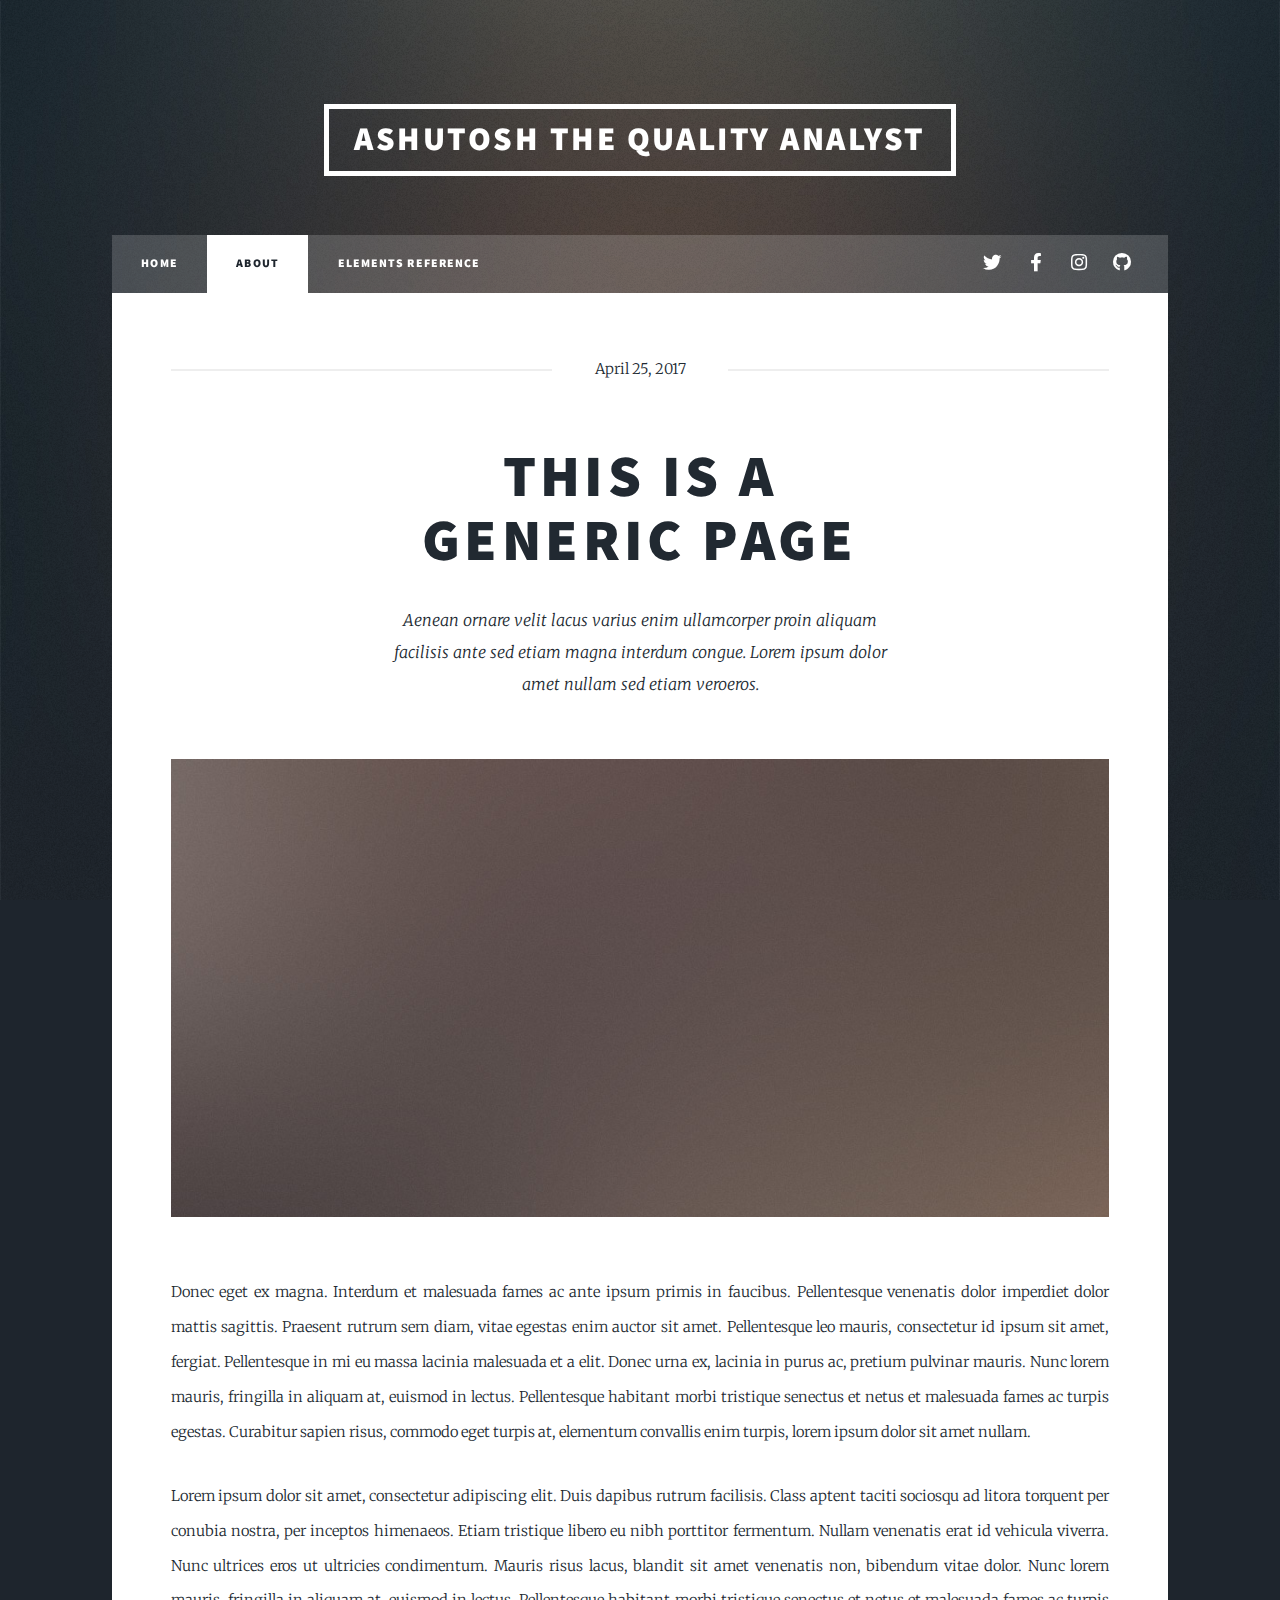
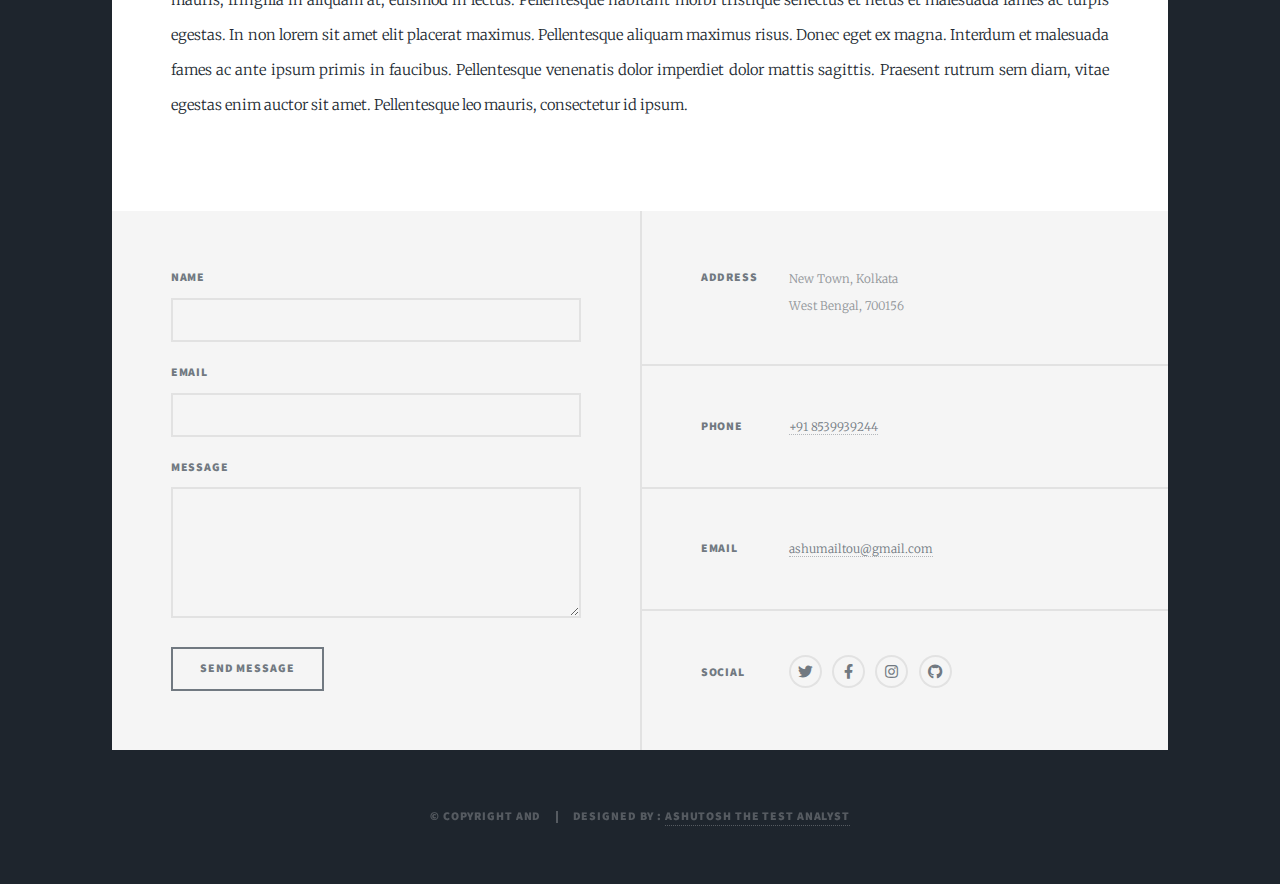
==== about.html @ 1e9b024f "first commit" ====
<!DOCTYPE HTML>
<html>
	<head>
		<title>About_Ashutosh the Test Analyst</title>
		<meta charset="utf-8" />
		<meta name="viewport" content="width=device-width, initial-scale=1, user-scalable=no" />
		<link rel="stylesheet" href="assets/css/main.css" />
		<noscript><link rel="stylesheet" href="assets/css/noscript.css" /></noscript>
	</head>
	<body class="is-preload">

		<!-- Wrapper -->
			<div id="wrapper">

				<!-- Header -->
					<header id="header">
						<a href="index.html" class="logo">Ashutosh The Quality Analyst</a>
					</header>

				<!-- Nav -->
					<nav id="nav">
						<ul class="links">	
							<li ><a href="index.html">Home</a></li>
							<li class="active"><a href="about.html">About </a></li>
							<li><a href="elements.html">Elements Reference</a></li>
						</ul>
						<ul class="icons">
							<li><a href="https://twitter.com/singhashutosh00" target="_blank" class="icon brands fa-twitter"><span class="label">Twitter</span></a></li>
							<li><a href="https://www.facebook.com/profile.php?id=100002453813931" class="icon brands fa-facebook-f"><span class="label">Facebook</span></a></li>
							<li><a href="https://www.instagram.com/ashutosh.200	" class="icon brands fa-instagram"><span class="label">Instagram</span></a></li>
							<li><a href="https://github.com/singhashutosh200" class="icon brands fa-github"><span class="label">GitHub</span></a></li>
						</ul>
					</nav>

				<!-- Main -->
					<div id="main">

						<!-- Post -->
							<section class="post">
								<header class="major">
									<span class="date">April 25, 2017</span>
									<h1>This is a<br />
									Generic Page</h1>
									<p>Aenean ornare velit lacus varius enim ullamcorper proin aliquam<br />
									facilisis ante sed etiam magna interdum congue. Lorem ipsum dolor<br />
									amet nullam sed etiam veroeros.</p>
								</header>
								<div class="image main"><img src="images/pic01.jpg" alt="" /></div>
								<p>Donec eget ex magna. Interdum et malesuada fames ac ante ipsum primis in faucibus. Pellentesque venenatis dolor imperdiet dolor mattis sagittis. Praesent rutrum sem diam, vitae egestas enim auctor sit amet. Pellentesque leo mauris, consectetur id ipsum sit amet, fergiat. Pellentesque in mi eu massa lacinia malesuada et a elit. Donec urna ex, lacinia in purus ac, pretium pulvinar mauris. Nunc lorem mauris, fringilla in aliquam at, euismod in lectus. Pellentesque habitant morbi tristique senectus et netus et malesuada fames ac turpis egestas. Curabitur sapien risus, commodo eget turpis at, elementum convallis enim turpis, lorem ipsum dolor sit amet nullam.</p>
								<p>Lorem ipsum dolor sit amet, consectetur adipiscing elit. Duis dapibus rutrum facilisis. Class aptent taciti sociosqu ad litora torquent per conubia nostra, per inceptos himenaeos. Etiam tristique libero eu nibh porttitor fermentum. Nullam venenatis erat id vehicula viverra. Nunc ultrices eros ut ultricies condimentum. Mauris risus lacus, blandit sit amet venenatis non, bibendum vitae dolor. Nunc lorem mauris, fringilla in aliquam at, euismod in lectus. Pellentesque habitant morbi tristique senectus et netus et malesuada fames ac turpis egestas. In non lorem sit amet elit placerat maximus. Pellentesque aliquam maximus risus. Donec eget ex magna. Interdum et malesuada fames ac ante ipsum primis in faucibus. Pellentesque venenatis dolor imperdiet dolor mattis sagittis. Praesent rutrum sem diam, vitae egestas enim auctor sit amet. Pellentesque leo mauris, consectetur id ipsum.</p>
							</section>

					</div>

				<!-- Footer -->
					<footer id="footer">
						<section>
							<form method="post" action="#">
								<div class="fields">
									<div class="field">
										<label for="name">Name</label>
										<input type="text" name="name" id="name" />
									</div>
									<div class="field">
										<label for="email">Email</label>
										<input type="text" name="email" id="email" />
									</div>
									<div class="field">
										<label for="message">Message</label>
										<textarea name="message" id="message" rows="3"></textarea>
									</div>
								</div>
								<ul class="actions">
									<li><input type="submit" value="Send Message" /></li>
								</ul>
							</form>
						</section>
						<section class="split contact">
							<section class="alt">
								<h3>Address</h3>
								<p>New Town, Kolkata<br />
								West Bengal, 700156</p>
							</section>
							<section>
								<h3>Phone</h3>
								<p><a href="#">+91 8539939244</a></p>
							</section>
							<section>
								<h3>Email</h3>
								<p><a href="#">ashumailtou@gmail.com</a></p>
							</section>
							<section>
								<h3>Social</h3>
								<ul class="icons alt">
									<li><a href="https://twitter.com/singhashutosh00" target="_blank" class="icon brands alt fa-twitter"><span class="label">Twitter</span></a></li>
									<li><a href="https://www.facebook.com/profile.php?id=100002453813931" target="_self" class="icon brands alt fa-facebook-f"><span class="label">Facebook</span></a></li>
									<li><a href="https://www.instagram.com/ashutosh.200	" taget="_blank" class="icon brands alt fa-instagram"><span class="label">Instagram</span></a></li>
									<li><a href="https://github.com/singhashutosh200" taget="_blank" class="icon brands alt fa-github"><span class="label">GitHub</span></a></li>
								</ul>
							</section>
						</section>
					</footer>

				<!-- Copyright -->
				<div id="copyright">
					<ul><li>&copy; Copyright and </li><li>Designed by : <a href="#">Ashutosh the Test Analyst</a></li></ul>
				</div>

			</div>

		<!-- Scripts -->
			<script src="assets/js/jquery.min.js"></script>
			<script src="assets/js/jquery.scrollex.min.js"></script>
			<script src="assets/js/jquery.scrolly.min.js"></script>
			<script src="assets/js/browser.min.js"></script>
			<script src="assets/js/breakpoints.min.js"></script>
			<script src="assets/js/util.js"></script>
			<script src="assets/js/main.js"></script>

	</body>
</html>
---- assets/css/main.css ----
@import url(fontawesome-all.min.css);
@import url("https://fonts.googleapis.com/css?family=Merriweather:300,700,300italic,700italic|Source+Sans+Pro:900");

/*
	Massively by HTML5 UP
	html5up.net | @ajlkn
	Free for personal and commercial use under the CCA 3.0 license (html5up.net/license)
*/

html, body, div, span, applet, object,
iframe, h1, h2, h3, h4, h5, h6, p, blockquote,
pre, a, abbr, acronym, address, big, cite,
code, del, dfn, em, img, ins, kbd, q, s, samp,
small, strike, strong, sub, sup, tt, var, b,
u, i, center, dl, dt, dd, ol, ul, li, fieldset,
form, label, legend, table, caption, tbody,
tfoot, thead, tr, th, td, article, aside,
canvas, details, embed, figure, figcaption,
footer, header, hgroup, menu, nav, output, ruby,
section, summary, time, mark, audio, video {
	margin: 0;
	padding: 0;
	border: 0;
	font-size: 100%;
	font: inherit;
	vertical-align: baseline;}

article, aside, details, figcaption, figure,
footer, header, hgroup, menu, nav, section {
	display: block;}

body {
	line-height: 1;
}

ol, ul {
	list-style: none;
}

blockquote, q {
	quotes: none;
}

	blockquote:before, blockquote:after, q:before, q:after {
		content: '';
		content: none;
	}

table {
	border-collapse: collapse;
	border-spacing: 0;
}

body {
	-webkit-text-size-adjust: none;
}

mark {
	background-color: transparent;
	color: inherit;
}

input::-moz-focus-inner {
	border: 0;
	padding: 0;
}

input, select, textarea {
	-moz-appearance: none;
	-webkit-appearance: none;
	-ms-appearance: none;
	appearance: none;
}

/* Basic */

	@-ms-viewport {
		width: device-width;
	}

	body {
		-ms-overflow-style: scrollbar;
	}

	@media screen and (max-width: 480px) {

		html, body {
			min-width: 320px;
		}

	}

	html {
		box-sizing: border-box;
	}

	*, *:before, *:after {
		box-sizing: inherit;
	}

	body {
		background-color: #1e252d;
	}

		body.is-preload *, body.is-preload *:before, body.is-preload *:after {
			-moz-animation: none !important;
			-webkit-animation: none !important;
			-ms-animation: none !important;
			animation: none !important;
			-moz-transition: none !important;
			-webkit-transition: none !important;
			-ms-transition: none !important;
			transition: none !important;
		}

/* Type */

	html {
		font-size: 16pt;
	}

		@media screen and (max-width: 1680px) {

			html {
				font-size: 12pt;
			}

		}

		@media screen and (max-width: 1280px) {

			html {
				font-size: 11pt;
			}

		}

		@media screen and (max-width: 360px) {

			html {
				font-size: 10pt;
			}

		}

	body {
		color: #212931;
	}

	body, input, select, textarea {
		font-family: "Merriweather", Georgia, serif;
		font-weight: 300;
		font-size: 1rem;
		line-height: 2.375;
	}

	a {
		-moz-transition: color 0.2s ease-in-out, background-color 0.2s ease-in-out, border-color 0.2s ease-in-out, box-shadow 0.2s ease-in-out;
		-webkit-transition: color 0.2s ease-in-out, background-color 0.2s ease-in-out, border-color 0.2s ease-in-out, box-shadow 0.2s ease-in-out;
		-ms-transition: color 0.2s ease-in-out, background-color 0.2s ease-in-out, border-color 0.2s ease-in-out, box-shadow 0.2s ease-in-out;
		transition: color 0.2s ease-in-out, background-color 0.2s ease-in-out, border-color 0.2s ease-in-out, box-shadow 0.2s ease-in-out;
		border-bottom: dotted 1px;
		text-decoration: none;
	}

		a:hover {
			border-bottom-color: transparent;
		}

	strong, b {
		font-weight: 600;
	}

	em, i {
		font-style: italic;
	}

	p {
		text-align: justify;
		margin: 0 0 2rem 0;
	}

	h1, h2, h3, h4, h5, h6 {
		font-family: "Source Sans Pro", Helvetica, sans-serif;
		font-weight: 900;
		line-height: 1.5;
		letter-spacing: 0.075em;
		text-transform: uppercase;
		margin: 0 0 1rem 0;
	}

		h1 a, h2 a, h3 a, h4 a, h5 a, h6 a {
			border-bottom: 0;
			color: inherit;
			text-decoration: none;
		}

	h1 {
		font-size: 4rem;
		line-height: 1.1;
		margin: 0 0 2rem 0;
	}

	h2 {
		font-size: 1.75rem;
		line-height: 1.3;
		margin: 0 0 1.5rem 0;
	}

	h3 {
		font-size: 1.25rem;
		margin: 0 0 1.5rem 0;
	}

	h4 {
		font-size: 1rem;
	}

	h5 {
		font-size: 0.9rem;
	}

	h6 {
		font-size: 0.8rem;
	}

	sub {
		font-size: 0.8rem;
		position: relative;
		top: 0.5rem;
	}

	sup {
		font-size: 0.8rem;
		position: relative;
		top: -0.5rem;
	}

	blockquote {
		border-left: solid 4px;
		font-style: italic;
		margin: 0 0 2rem 0;
		padding: 0.5rem 0 0.5rem 2rem;
	}

	code {
		border: solid 2px;
		font-family: "Courier New", monospace;
		font-size: 0.9rem;
		margin: 0 0.25rem;
		padding: 0.25rem 0.65rem;
	}

	pre {
		-webkit-overflow-scrolling: touch;
		font-family: "Courier New", monospace;
		font-size: 0.9rem;
		margin: 0 0 2rem 0;
	}

		pre code {
			display: block;
			line-height: 1.75;
			padding: 1rem 1.5rem;
			overflow-x: auto;
		}

	hr {
		border: 0;
		border-bottom: solid 2px;
		margin: 3rem 0;
	}

		hr.major {
			margin: 5rem 0;
		}

	.align-left {
		text-align: left;
	}

	.align-center {
		text-align: center;
	}

	.align-right {
		text-align: right;
	}

	input, select, textarea {
		color: #212931;
	}

	a {
		color: #212931;
		border-bottom-color: rgba(33, 41, 49, 0.5);
	}

		a:hover {
			border-bottom-color: transparent;
			color: #18bfef !important;
		}

	strong, b {
		color: #212931;
	}

	h1, h2, h3, h4, h5, h6 {
		color: #212931;
	}

	blockquote {
		border-left-color: #eeeeee;
	}

	code {
		background: rgba(220, 220, 220, 0.25);
		border-color: #eeeeee;
	}

	hr {
		border-bottom-color: #eeeeee;
	}

/* Row */

	.row {
		display: flex;
		flex-wrap: wrap;
		box-sizing: border-box;
		align-items: stretch;
	}

		.row > * {
			box-sizing: border-box;
		}

		.row.gtr-uniform > * > :last-child {
			margin-bottom: 0;
		}

		.row.aln-left {
			justify-content: flex-start;
		}

		.row.aln-center {
			justify-content: center;
		}

		.row.aln-right {
			justify-content: flex-end;
		}

		.row.aln-top {
			align-items: flex-start;
		}

		.row.aln-middle {
			align-items: center;
		}

		.row.aln-bottom {
			align-items: flex-end;
		}

		.row > .imp {
			order: -1;
		}

		.row > .col-1 {
			width: 8.33333%;
		}

		.row > .off-1 {
			margin-left: 8.33333%;
		}

		.row > .col-2 {
			width: 16.66667%;
		}

		.row > .off-2 {
			margin-left: 16.66667%;
		}

		.row > .col-3 {
			width: 25%;
		}

		.row > .off-3 {
			margin-left: 25%;
		}

		.row > .col-4 {
			width: 33.33333%;
		}

		.row > .off-4 {
			margin-left: 33.33333%;
		}

		.row > .col-5 {
			width: 41.66667%;
		}

		.row > .off-5 {
			margin-left: 41.66667%;
		}

		.row > .col-6 {
			width: 50%;
		}

		.row > .off-6 {
			margin-left: 50%;
		}

		.row > .col-7 {
			width: 58.33333%;
		}

		.row > .off-7 {
			margin-left: 58.33333%;
		}

		.row > .col-8 {
			width: 66.66667%;
		}

		.row > .off-8 {
			margin-left: 66.66667%;
		}

		.row > .col-9 {
			width: 75%;
		}

		.row > .off-9 {
			margin-left: 75%;
		}

		.row > .col-10 {
			width: 83.33333%;
		}

		.row > .off-10 {
			margin-left: 83.33333%;
		}

		.row > .col-11 {
			width: 91.66667%;
		}

		.row > .off-11 {
			margin-left: 91.66667%;
		}

		.row > .col-12 {
			width: 100%;
		}

		.row > .off-12 {
			margin-left: 100%;
		}

		.row.gtr-0 {
			margin-top: 0;
			margin-left: 0rem;
		}

			.row.gtr-0 > * {
				padding: 0 0 0 0rem;
			}

			.row.gtr-0.gtr-uniform {
				margin-top: 0rem;
			}

				.row.gtr-0.gtr-uniform > * {
					padding-top: 0rem;
				}

		.row.gtr-25 {
			margin-top: 0;
			margin-left: -0.375rem;
		}

			.row.gtr-25 > * {
				padding: 0 0 0 0.375rem;
			}

			.row.gtr-25.gtr-uniform {
				margin-top: -0.375rem;
			}

				.row.gtr-25.gtr-uniform > * {
					padding-top: 0.375rem;
				}

		.row.gtr-50 {
			margin-top: 0;
			margin-left: -0.75rem;
		}

			.row.gtr-50 > * {
				padding: 0 0 0 0.75rem;
			}

			.row.gtr-50.gtr-uniform {
				margin-top: -0.75rem;
			}

				.row.gtr-50.gtr-uniform > * {
					padding-top: 0.75rem;
				}

		.row {
			margin-top: 0;
			margin-left: -1.5rem;
		}

			.row > * {
				padding: 0 0 0 1.5rem;
			}

			.row.gtr-uniform {
				margin-top: -1.5rem;
			}

				.row.gtr-uniform > * {
					padding-top: 1.5rem;
				}

		.row.gtr-150 {
			margin-top: 0;
			margin-left: -2.25rem;
		}

			.row.gtr-150 > * {
				padding: 0 0 0 2.25rem;
			}

			.row.gtr-150.gtr-uniform {
				margin-top: -2.25rem;
			}

				.row.gtr-150.gtr-uniform > * {
					padding-top: 2.25rem;
				}

		.row.gtr-200 {
			margin-top: 0;
			margin-left: -3rem;
		}

			.row.gtr-200 > * {
				padding: 0 0 0 3rem;
			}

			.row.gtr-200.gtr-uniform {
				margin-top: -3rem;
			}

				.row.gtr-200.gtr-uniform > * {
					padding-top: 3rem;
				}

		@media screen and (max-width: 1680px) {

			.row {
				display: flex;
				flex-wrap: wrap;
				box-sizing: border-box;
				align-items: stretch;
			}

				.row > * {
					box-sizing: border-box;
				}

				.row.gtr-uniform > * > :last-child {
					margin-bottom: 0;
				}

				.row.aln-left {
					justify-content: flex-start;
				}

				.row.aln-center {
					justify-content: center;
				}

				.row.aln-right {
					justify-content: flex-end;
				}

				.row.aln-top {
					align-items: flex-start;
				}

				.row.aln-middle {
					align-items: center;
				}

				.row.aln-bottom {
					align-items: flex-end;
				}

				.row > .imp-xlarge {
					order: -1;
				}

				.row > .col-1-xlarge {
					width: 8.33333%;
				}

				.row > .off-1-xlarge {
					margin-left: 8.33333%;
				}

				.row > .col-2-xlarge {
					width: 16.66667%;
				}

				.row > .off-2-xlarge {
					margin-left: 16.66667%;
				}

				.row > .col-3-xlarge {
					width: 25%;
				}

				.row > .off-3-xlarge {
					margin-left: 25%;
				}

				.row > .col-4-xlarge {
					width: 33.33333%;
				}

				.row > .off-4-xlarge {
					margin-left: 33.33333%;
				}

				.row > .col-5-xlarge {
					width: 41.66667%;
				}

				.row > .off-5-xlarge {
					margin-left: 41.66667%;
				}

				.row > .col-6-xlarge {
					width: 50%;
				}

				.row > .off-6-xlarge {
					margin-left: 50%;
				}

				.row > .col-7-xlarge {
					width: 58.33333%;
				}

				.row > .off-7-xlarge {
					margin-left: 58.33333%;
				}

				.row > .col-8-xlarge {
					width: 66.66667%;
				}

				.row > .off-8-xlarge {
					margin-left: 66.66667%;
				}

				.row > .col-9-xlarge {
					width: 75%;
				}

				.row > .off-9-xlarge {
					margin-left: 75%;
				}

				.row > .col-10-xlarge {
					width: 83.33333%;
				}

				.row > .off-10-xlarge {
					margin-left: 83.33333%;
				}

				.row > .col-11-xlarge {
					width: 91.66667%;
				}

				.row > .off-11-xlarge {
					margin-left: 91.66667%;
				}

				.row > .col-12-xlarge {
					width: 100%;
				}

				.row > .off-12-xlarge {
					margin-left: 100%;
				}

				.row.gtr-0 {
					margin-top: 0;
					margin-left: 0rem;
				}

					.row.gtr-0 > * {
						padding: 0 0 0 0rem;
					}

					.row.gtr-0.gtr-uniform {
						margin-top: 0rem;
					}

						.row.gtr-0.gtr-uniform > * {
							padding-top: 0rem;
						}

				.row.gtr-25 {
					margin-top: 0;
					margin-left: -0.375rem;
				}

					.row.gtr-25 > * {
						padding: 0 0 0 0.375rem;
					}

					.row.gtr-25.gtr-uniform {
						margin-top: -0.375rem;
					}

						.row.gtr-25.gtr-uniform > * {
							padding-top: 0.375rem;
						}

				.row.gtr-50 {
					margin-top: 0;
					margin-left: -0.75rem;
				}

					.row.gtr-50 > * {
						padding: 0 0 0 0.75rem;
					}

					.row.gtr-50.gtr-uniform {
						margin-top: -0.75rem;
					}

						.row.gtr-50.gtr-uniform > * {
							padding-top: 0.75rem;
						}

				.row {
					margin-top: 0;
					margin-left: -1.5rem;
				}

					.row > * {
						padding: 0 0 0 1.5rem;
					}

					.row.gtr-uniform {
						margin-top: -1.5rem;
					}

						.row.gtr-uniform > * {
							padding-top: 1.5rem;
						}

				.row.gtr-150 {
					margin-top: 0;
					margin-left: -2.25rem;
				}

					.row.gtr-150 > * {
						padding: 0 0 0 2.25rem;
					}

					.row.gtr-150.gtr-uniform {
						margin-top: -2.25rem;
					}

						.row.gtr-150.gtr-uniform > * {
							padding-top: 2.25rem;
						}

				.row.gtr-200 {
					margin-top: 0;
					margin-left: -3rem;
				}

					.row.gtr-200 > * {
						padding: 0 0 0 3rem;
					}

					.row.gtr-200.gtr-uniform {
						margin-top: -3rem;
					}

						.row.gtr-200.gtr-uniform > * {
							padding-top: 3rem;
						}

		}

		@media screen and (max-width: 1280px) {

			.row {
				display: flex;
				flex-wrap: wrap;
				box-sizing: border-box;
				align-items: stretch;
			}

				.row > * {
					box-sizing: border-box;
				}

				.row.gtr-uniform > * > :last-child {
					margin-bottom: 0;
				}

				.row.aln-left {
					justify-content: flex-start;
				}

				.row.aln-center {
					justify-content: center;
				}

				.row.aln-right {
					justify-content: flex-end;
				}

				.row.aln-top {
					align-items: flex-start;
				}

				.row.aln-middle {
					align-items: center;
				}

				.row.aln-bottom {
					align-items: flex-end;
				}

				.row > .imp-large {
					order: -1;
				}

				.row > .col-1-large {
					width: 8.33333%;
				}

				.row > .off-1-large {
					margin-left: 8.33333%;
				}

				.row > .col-2-large {
					width: 16.66667%;
				}

				.row > .off-2-large {
					margin-left: 16.66667%;
				}

				.row > .col-3-large {
					width: 25%;
				}

				.row > .off-3-large {
					margin-left: 25%;
				}

				.row > .col-4-large {
					width: 33.33333%;
				}

				.row > .off-4-large {
					margin-left: 33.33333%;
				}

				.row > .col-5-large {
					width: 41.66667%;
				}

				.row > .off-5-large {
					margin-left: 41.66667%;
				}

				.row > .col-6-large {
					width: 50%;
				}

				.row > .off-6-large {
					margin-left: 50%;
				}

				.row > .col-7-large {
					width: 58.33333%;
				}

				.row > .off-7-large {
					margin-left: 58.33333%;
				}

				.row > .col-8-large {
					width: 66.66667%;
				}

				.row > .off-8-large {
					margin-left: 66.66667%;
				}

				.row > .col-9-large {
					width: 75%;
				}

				.row > .off-9-large {
					margin-left: 75%;
				}

				.row > .col-10-large {
					width: 83.33333%;
				}

				.row > .off-10-large {
					margin-left: 83.33333%;
				}

				.row > .col-11-large {
					width: 91.66667%;
				}

				.row > .off-11-large {
					margin-left: 91.66667%;
				}

				.row > .col-12-large {
					width: 100%;
				}

				.row > .off-12-large {
					margin-left: 100%;
				}

				.row.gtr-0 {
					margin-top: 0;
					margin-left: 0rem;
				}

					.row.gtr-0 > * {
						padding: 0 0 0 0rem;
					}

					.row.gtr-0.gtr-uniform {
						margin-top: 0rem;
					}

						.row.gtr-0.gtr-uniform > * {
							padding-top: 0rem;
						}

				.row.gtr-25 {
					margin-top: 0;
					margin-left: -0.375rem;
				}

					.row.gtr-25 > * {
						padding: 0 0 0 0.375rem;
					}

					.row.gtr-25.gtr-uniform {
						margin-top: -0.375rem;
					}

						.row.gtr-25.gtr-uniform > * {
							padding-top: 0.375rem;
						}

				.row.gtr-50 {
					margin-top: 0;
					margin-left: -0.75rem;
				}

					.row.gtr-50 > * {
						padding: 0 0 0 0.75rem;
					}

					.row.gtr-50.gtr-uniform {
						margin-top: -0.75rem;
					}

						.row.gtr-50.gtr-uniform > * {
							padding-top: 0.75rem;
						}

				.row {
					margin-top: 0;
					margin-left: -1.5rem;
				}

					.row > * {
						padding: 0 0 0 1.5rem;
					}

					.row.gtr-uniform {
						margin-top: -1.5rem;
					}

						.row.gtr-uniform > * {
							padding-top: 1.5rem;
						}

				.row.gtr-150 {
					margin-top: 0;
					margin-left: -2.25rem;
				}

					.row.gtr-150 > * {
						padding: 0 0 0 2.25rem;
					}

					.row.gtr-150.gtr-uniform {
						margin-top: -2.25rem;
					}

						.row.gtr-150.gtr-uniform > * {
							padding-top: 2.25rem;
						}

				.row.gtr-200 {
					margin-top: 0;
					margin-left: -3rem;
				}

					.row.gtr-200 > * {
						padding: 0 0 0 3rem;
					}

					.row.gtr-200.gtr-uniform {
						margin-top: -3rem;
					}

						.row.gtr-200.gtr-uniform > * {
							padding-top: 3rem;
						}

		}

		@media screen and (max-width: 980px) {

			.row {
				display: flex;
				flex-wrap: wrap;
				box-sizing: border-box;
				align-items: stretch;
			}

				.row > * {
					box-sizing: border-box;
				}

				.row.gtr-uniform > * > :last-child {
					margin-bottom: 0;
				}

				.row.aln-left {
					justify-content: flex-start;
				}

				.row.aln-center {
					justify-content: center;
				}

				.row.aln-right {
					justify-content: flex-end;
				}

				.row.aln-top {
					align-items: flex-start;
				}

				.row.aln-middle {
					align-items: center;
				}

				.row.aln-bottom {
					align-items: flex-end;
				}

				.row > .imp-medium {
					order: -1;
				}

				.row > .col-1-medium {
					width: 8.33333%;
				}

				.row > .off-1-medium {
					margin-left: 8.33333%;
				}

				.row > .col-2-medium {
					width: 16.66667%;
				}

				.row > .off-2-medium {
					margin-left: 16.66667%;
				}

				.row > .col-3-medium {
					width: 25%;
				}

				.row > .off-3-medium {
					margin-left: 25%;
				}

				.row > .col-4-medium {
					width: 33.33333%;
				}

				.row > .off-4-medium {
					margin-left: 33.33333%;
				}

				.row > .col-5-medium {
					width: 41.66667%;
				}

				.row > .off-5-medium {
					margin-left: 41.66667%;
				}

				.row > .col-6-medium {
					width: 50%;
				}

				.row > .off-6-medium {
					margin-left: 50%;
				}

				.row > .col-7-medium {
					width: 58.33333%;
				}

				.row > .off-7-medium {
					margin-left: 58.33333%;
				}

				.row > .col-8-medium {
					width: 66.66667%;
				}

				.row > .off-8-medium {
					margin-left: 66.66667%;
				}

				.row > .col-9-medium {
					width: 75%;
				}

				.row > .off-9-medium {
					margin-left: 75%;
				}

				.row > .col-10-medium {
					width: 83.33333%;
				}

				.row > .off-10-medium {
					margin-left: 83.33333%;
				}

				.row > .col-11-medium {
					width: 91.66667%;
				}

				.row > .off-11-medium {
					margin-left: 91.66667%;
				}

				.row > .col-12-medium {
					width: 100%;
				}

				.row > .off-12-medium {
					margin-left: 100%;
				}

				.row.gtr-0 {
					margin-top: 0;
					margin-left: 0rem;
				}

					.row.gtr-0 > * {
						padding: 0 0 0 0rem;
					}

					.row.gtr-0.gtr-uniform {
						margin-top: 0rem;
					}

						.row.gtr-0.gtr-uniform > * {
							padding-top: 0rem;
						}

				.row.gtr-25 {
					margin-top: 0;
					margin-left: -0.375rem;
				}

					.row.gtr-25 > * {
						padding: 0 0 0 0.375rem;
					}

					.row.gtr-25.gtr-uniform {
						margin-top: -0.375rem;
					}

						.row.gtr-25.gtr-uniform > * {
							padding-top: 0.375rem;
						}

				.row.gtr-50 {
					margin-top: 0;
					margin-left: -0.75rem;
				}

					.row.gtr-50 > * {
						padding: 0 0 0 0.75rem;
					}

					.row.gtr-50.gtr-uniform {
						margin-top: -0.75rem;
					}

						.row.gtr-50.gtr-uniform > * {
							padding-top: 0.75rem;
						}

				.row {
					margin-top: 0;
					margin-left: -1.5rem;
				}

					.row > * {
						padding: 0 0 0 1.5rem;
					}

					.row.gtr-uniform {
						margin-top: -1.5rem;
					}

						.row.gtr-uniform > * {
							padding-top: 1.5rem;
						}

				.row.gtr-150 {
					margin-top: 0;
					margin-left: -2.25rem;
				}

					.row.gtr-150 > * {
						padding: 0 0 0 2.25rem;
					}

					.row.gtr-150.gtr-uniform {
						margin-top: -2.25rem;
					}

						.row.gtr-150.gtr-uniform > * {
							padding-top: 2.25rem;
						}

				.row.gtr-200 {
					margin-top: 0;
					margin-left: -3rem;
				}

					.row.gtr-200 > * {
						padding: 0 0 0 3rem;
					}

					.row.gtr-200.gtr-uniform {
						margin-top: -3rem;
					}

						.row.gtr-200.gtr-uniform > * {
							padding-top: 3rem;
						}

		}

		@media screen and (max-width: 736px) {

			.row {
				display: flex;
				flex-wrap: wrap;
				box-sizing: border-box;
				align-items: stretch;
			}

				.row > * {
					box-sizing: border-box;
				}

				.row.gtr-uniform > * > :last-child {
					margin-bottom: 0;
				}

				.row.aln-left {
					justify-content: flex-start;
				}

				.row.aln-center {
					justify-content: center;
				}

				.row.aln-right {
					justify-content: flex-end;
				}

				.row.aln-top {
					align-items: flex-start;
				}

				.row.aln-middle {
					align-items: center;
				}

				.row.aln-bottom {
					align-items: flex-end;
				}

				.row > .imp-small {
					order: -1;
				}

				.row > .col-1-small {
					width: 8.33333%;
				}

				.row > .off-1-small {
					margin-left: 8.33333%;
				}

				.row > .col-2-small {
					width: 16.66667%;
				}

				.row > .off-2-small {
					margin-left: 16.66667%;
				}

				.row > .col-3-small {
					width: 25%;
				}

				.row > .off-3-small {
					margin-left: 25%;
				}

				.row > .col-4-small {
					width: 33.33333%;
				}

				.row > .off-4-small {
					margin-left: 33.33333%;
				}

				.row > .col-5-small {
					width: 41.66667%;
				}

				.row > .off-5-small {
					margin-left: 41.66667%;
				}

				.row > .col-6-small {
					width: 50%;
				}

				.row > .off-6-small {
					margin-left: 50%;
				}

				.row > .col-7-small {
					width: 58.33333%;
				}

				.row > .off-7-small {
					margin-left: 58.33333%;
				}

				.row > .col-8-small {
					width: 66.66667%;
				}

				.row > .off-8-small {
					margin-left: 66.66667%;
				}

				.row > .col-9-small {
					width: 75%;
				}

				.row > .off-9-small {
					margin-left: 75%;
				}

				.row > .col-10-small {
					width: 83.33333%;
				}

				.row > .off-10-small {
					margin-left: 83.33333%;
				}

				.row > .col-11-small {
					width: 91.66667%;
				}

				.row > .off-11-small {
					margin-left: 91.66667%;
				}

				.row > .col-12-small {
					width: 100%;
				}

				.row > .off-12-small {
					margin-left: 100%;
				}

				.row.gtr-0 {
					margin-top: 0;
					margin-left: 0rem;
				}

					.row.gtr-0 > * {
						padding: 0 0 0 0rem;
					}

					.row.gtr-0.gtr-uniform {
						margin-top: 0rem;
					}

						.row.gtr-0.gtr-uniform > * {
							padding-top: 0rem;
						}

				.row.gtr-25 {
					margin-top: 0;
					margin-left: -0.375rem;
				}

					.row.gtr-25 > * {
						padding: 0 0 0 0.375rem;
					}

					.row.gtr-25.gtr-uniform {
						margin-top: -0.375rem;
					}

						.row.gtr-25.gtr-uniform > * {
							padding-top: 0.375rem;
						}

				.row.gtr-50 {
					margin-top: 0;
					margin-left: -0.75rem;
				}

					.row.gtr-50 > * {
						padding: 0 0 0 0.75rem;
					}

					.row.gtr-50.gtr-uniform {
						margin-top: -0.75rem;
					}

						.row.gtr-50.gtr-uniform > * {
							padding-top: 0.75rem;
						}

				.row {
					margin-top: 0;
					margin-left: -1.5rem;
				}

					.row > * {
						padding: 0 0 0 1.5rem;
					}

					.row.gtr-uniform {
						margin-top: -1.5rem;
					}

						.row.gtr-uniform > * {
							padding-top: 1.5rem;
						}

				.row.gtr-150 {
					margin-top: 0;
					margin-left: -2.25rem;
				}

					.row.gtr-150 > * {
						padding: 0 0 0 2.25rem;
					}

					.row.gtr-150.gtr-uniform {
						margin-top: -2.25rem;
					}

						.row.gtr-150.gtr-uniform > * {
							padding-top: 2.25rem;
						}

				.row.gtr-200 {
					margin-top: 0;
					margin-left: -3rem;
				}

					.row.gtr-200 > * {
						padding: 0 0 0 3rem;
					}

					.row.gtr-200.gtr-uniform {
						margin-top: -3rem;
					}

						.row.gtr-200.gtr-uniform > * {
							padding-top: 3rem;
						}

		}

		@media screen and (max-width: 480px) {

			.row {
				display: flex;
				flex-wrap: wrap;
				box-sizing: border-box;
				align-items: stretch;
			}

				.row > * {
					box-sizing: border-box;
				}

				.row.gtr-uniform > * > :last-child {
					margin-bottom: 0;
				}

				.row.aln-left {
					justify-content: flex-start;
				}

				.row.aln-center {
					justify-content: center;
				}

				.row.aln-right {
					justify-content: flex-end;
				}

				.row.aln-top {
					align-items: flex-start;
				}

				.row.aln-middle {
					align-items: center;
				}

				.row.aln-bottom {
					align-items: flex-end;
				}

				.row > .imp-xsmall {
					order: -1;
				}

				.row > .col-1-xsmall {
					width: 8.33333%;
				}

				.row > .off-1-xsmall {
					margin-left: 8.33333%;
				}

				.row > .col-2-xsmall {
					width: 16.66667%;
				}

				.row > .off-2-xsmall {
					margin-left: 16.66667%;
				}

				.row > .col-3-xsmall {
					width: 25%;
				}

				.row > .off-3-xsmall {
					margin-left: 25%;
				}

				.row > .col-4-xsmall {
					width: 33.33333%;
				}

				.row > .off-4-xsmall {
					margin-left: 33.33333%;
				}

				.row > .col-5-xsmall {
					width: 41.66667%;
				}

				.row > .off-5-xsmall {
					margin-left: 41.66667%;
				}

				.row > .col-6-xsmall {
					width: 50%;
				}

				.row > .off-6-xsmall {
					margin-left: 50%;
				}

				.row > .col-7-xsmall {
					width: 58.33333%;
				}

				.row > .off-7-xsmall {
					margin-left: 58.33333%;
				}

				.row > .col-8-xsmall {
					width: 66.66667%;
				}

				.row > .off-8-xsmall {
					margin-left: 66.66667%;
				}

				.row > .col-9-xsmall {
					width: 75%;
				}

				.row > .off-9-xsmall {
					margin-left: 75%;
				}

				.row > .col-10-xsmall {
					width: 83.33333%;
				}

				.row > .off-10-xsmall {
					margin-left: 83.33333%;
				}

				.row > .col-11-xsmall {
					width: 91.66667%;
				}

				.row > .off-11-xsmall {
					margin-left: 91.66667%;
				}

				.row > .col-12-xsmall {
					width: 100%;
				}

				.row > .off-12-xsmall {
					margin-left: 100%;
				}

				.row.gtr-0 {
					margin-top: 0;
					margin-left: 0rem;
				}

					.row.gtr-0 > * {
						padding: 0 0 0 0rem;
					}

					.row.gtr-0.gtr-uniform {
						margin-top: 0rem;
					}

						.row.gtr-0.gtr-uniform > * {
							padding-top: 0rem;
						}

				.row.gtr-25 {
					margin-top: 0;
					margin-left: -0.375rem;
				}

					.row.gtr-25 > * {
						padding: 0 0 0 0.375rem;
					}

					.row.gtr-25.gtr-uniform {
						margin-top: -0.375rem;
					}

						.row.gtr-25.gtr-uniform > * {
							padding-top: 0.375rem;
						}

				.row.gtr-50 {
					margin-top: 0;
					margin-left: -0.75rem;
				}

					.row.gtr-50 > * {
						padding: 0 0 0 0.75rem;
					}

					.row.gtr-50.gtr-uniform {
						margin-top: -0.75rem;
					}

						.row.gtr-50.gtr-uniform > * {
							padding-top: 0.75rem;
						}

				.row {
					margin-top: 0;
					margin-left: -1.5rem;
				}

					.row > * {
						padding: 0 0 0 1.5rem;
					}

					.row.gtr-uniform {
						margin-top: -1.5rem;
					}

						.row.gtr-uniform > * {
							padding-top: 1.5rem;
						}

				.row.gtr-150 {
					margin-top: 0;
					margin-left: -2.25rem;
				}

					.row.gtr-150 > * {
						padding: 0 0 0 2.25rem;
					}

					.row.gtr-150.gtr-uniform {
						margin-top: -2.25rem;
					}

						.row.gtr-150.gtr-uniform > * {
							padding-top: 2.25rem;
						}

				.row.gtr-200 {
					margin-top: 0;
					margin-left: -3rem;
				}

					.row.gtr-200 > * {
						padding: 0 0 0 3rem;
					}

					.row.gtr-200.gtr-uniform {
						margin-top: -3rem;
					}

						.row.gtr-200.gtr-uniform > * {
							padding-top: 3rem;
						}

		}

		@media screen and (max-width: 360px) {

			.row {
				display: flex;
				flex-wrap: wrap;
				box-sizing: border-box;
				align-items: stretch;
			}

				.row > * {
					box-sizing: border-box;
				}

				.row.gtr-uniform > * > :last-child {
					margin-bottom: 0;
				}

				.row.aln-left {
					justify-content: flex-start;
				}

				.row.aln-center {
					justify-content: center;
				}

				.row.aln-right {
					justify-content: flex-end;
				}

				.row.aln-top {
					align-items: flex-start;
				}

				.row.aln-middle {
					align-items: center;
				}

				.row.aln-bottom {
					align-items: flex-end;
				}

				.row > .imp-xxsmall {
					order: -1;
				}

				.row > .col-1-xxsmall {
					width: 8.33333%;
				}

				.row > .off-1-xxsmall {
					margin-left: 8.33333%;
				}

				.row > .col-2-xxsmall {
					width: 16.66667%;
				}

				.row > .off-2-xxsmall {
					margin-left: 16.66667%;
				}

				.row > .col-3-xxsmall {
					width: 25%;
				}

				.row > .off-3-xxsmall {
					margin-left: 25%;
				}

				.row > .col-4-xxsmall {
					width: 33.33333%;
				}

				.row > .off-4-xxsmall {
					margin-left: 33.33333%;
				}

				.row > .col-5-xxsmall {
					width: 41.66667%;
				}

				.row > .off-5-xxsmall {
					margin-left: 41.66667%;
				}

				.row > .col-6-xxsmall {
					width: 50%;
				}

				.row > .off-6-xxsmall {
					margin-left: 50%;
				}

				.row > .col-7-xxsmall {
					width: 58.33333%;
				}

				.row > .off-7-xxsmall {
					margin-left: 58.33333%;
				}

				.row > .col-8-xxsmall {
					width: 66.66667%;
				}

				.row > .off-8-xxsmall {
					margin-left: 66.66667%;
				}

				.row > .col-9-xxsmall {
					width: 75%;
				}

				.row > .off-9-xxsmall {
					margin-left: 75%;
				}

				.row > .col-10-xxsmall {
					width: 83.33333%;
				}

				.row > .off-10-xxsmall {
					margin-left: 83.33333%;
				}

				.row > .col-11-xxsmall {
					width: 91.66667%;
				}

				.row > .off-11-xxsmall {
					margin-left: 91.66667%;
				}

				.row > .col-12-xxsmall {
					width: 100%;
				}

				.row > .off-12-xxsmall {
					margin-left: 100%;
				}

				.row.gtr-0 {
					margin-top: 0;
					margin-left: 0rem;
				}

					.row.gtr-0 > * {
						padding: 0 0 0 0rem;
					}

					.row.gtr-0.gtr-uniform {
						margin-top: 0rem;
					}

						.row.gtr-0.gtr-uniform > * {
							padding-top: 0rem;
						}

				.row.gtr-25 {
					margin-top: 0;
					margin-left: -0.375rem;
				}

					.row.gtr-25 > * {
						padding: 0 0 0 0.375rem;
					}

					.row.gtr-25.gtr-uniform {
						margin-top: -0.375rem;
					}

						.row.gtr-25.gtr-uniform > * {
							padding-top: 0.375rem;
						}

				.row.gtr-50 {
					margin-top: 0;
					margin-left: -0.75rem;
				}

					.row.gtr-50 > * {
						padding: 0 0 0 0.75rem;
					}

					.row.gtr-50.gtr-uniform {
						margin-top: -0.75rem;
					}

						.row.gtr-50.gtr-uniform > * {
							padding-top: 0.75rem;
						}

				.row {
					margin-top: 0;
					margin-left: -1.5rem;
				}

					.row > * {
						padding: 0 0 0 1.5rem;
					}

					.row.gtr-uniform {
						margin-top: -1.5rem;
					}

						.row.gtr-uniform > * {
							padding-top: 1.5rem;
						}

				.row.gtr-150 {
					margin-top: 0;
					margin-left: -2.25rem;
				}

					.row.gtr-150 > * {
						padding: 0 0 0 2.25rem;
					}

					.row.gtr-150.gtr-uniform {
						margin-top: -2.25rem;
					}

						.row.gtr-150.gtr-uniform > * {
							padding-top: 2.25rem;
						}

				.row.gtr-200 {
					margin-top: 0;
					margin-left: -3rem;
				}

					.row.gtr-200 > * {
						padding: 0 0 0 3rem;
					}

					.row.gtr-200.gtr-uniform {
						margin-top: -3rem;
					}

						.row.gtr-200.gtr-uniform > * {
							padding-top: 3rem;
						}

		}

/* Box */

	.box {
		border: solid 2px;
		margin-bottom: 2rem;
		padding: 1.5rem;
	}

		.box > :last-child,
		.box > :last-child > :last-child,
		.box > :last-child > :last-child > :last-child {
			margin-bottom: 0;
		}

		.box.alt {
			border: 0;
			border-radius: 0;
			padding: 0;
		}

	.box {
		border-color: #eeeeee;
	}

/* Button */

	input[type="submit"],
	input[type="reset"],
	input[type="button"],
	button,
	.button {
		-moz-appearance: none;
		-webkit-appearance: none;
		-ms-appearance: none;
		appearance: none;
		-moz-transition: background-color 0.2s ease-in-out, box-shadow 0.2s ease-in-out, color 0.2s ease-in-out;
		-webkit-transition: background-color 0.2s ease-in-out, box-shadow 0.2s ease-in-out, color 0.2s ease-in-out;
		-ms-transition: background-color 0.2s ease-in-out, box-shadow 0.2s ease-in-out, color 0.2s ease-in-out;
		transition: background-color 0.2s ease-in-out, box-shadow 0.2s ease-in-out, color 0.2s ease-in-out;
		border: 0;
		border-radius: 0;
		cursor: pointer;
		display: inline-block;
		font-family: "Source Sans Pro", Helvetica, sans-serif;
		font-size: 0.8rem;
		font-weight: 900;
		letter-spacing: 0.075em;
		height: 3rem;
		line-height: 3rem;
		padding: 0 2rem;
		text-align: center;
		text-decoration: none;
		text-transform: uppercase;
		white-space: nowrap;
	}

		input[type="submit"].icon:before,
		input[type="reset"].icon:before,
		input[type="button"].icon:before,
		button.icon:before,
		.button.icon:before {
			margin-right: 0.5rem;
		}

		input[type="submit"].icon.solo,
		input[type="reset"].icon.solo,
		input[type="button"].icon.solo,
		button.icon.solo,
		.button.icon.solo {
			position: relative;
			width: 4rem;
			height: 4rem;
			line-height: 4rem;
			border-radius: 4rem;
			text-indent: 4rem;
			overflow: hidden;
			padding: 0;
			white-space: nowrap;
		}

			input[type="submit"].icon.solo:before,
			input[type="reset"].icon.solo:before,
			input[type="button"].icon.solo:before,
			button.icon.solo:before,
			.button.icon.solo:before {
				position: absolute;
				display: block;
				top: 0;
				left: 0;
				width: inherit;
				height: inherit;
				line-height: inherit;
				font-size: 1.25rem;
				margin-right: 0;
				text-align: center;
				text-indent: 0;
			}

		input[type="submit"].fit,
		input[type="reset"].fit,
		input[type="button"].fit,
		button.fit,
		.button.fit {
			width: 100%;
		}

		input[type="submit"].small,
		input[type="reset"].small,
		input[type="button"].small,
		button.small,
		.button.small {
			font-size: 0.7rem;
			height: 2.5rem;
			line-height: 2.5rem;
			padding: 0 1.5rem;
		}

		input[type="submit"].large,
		input[type="reset"].large,
		input[type="button"].large,
		button.large,
		.button.large {
			font-size: 0.9rem;
			height: 3.5rem;
			line-height: 3.5rem;
			padding: 0 2.75rem;
		}

		@media screen and (max-width: 980px) {

			input[type="submit"],
			input[type="reset"],
			input[type="button"],
			button,
			.button {
				font-size: 0.9rem;
				height: 3.25rem;
				line-height: 3.25rem;
			}

				input[type="submit"].large,
				input[type="reset"].large,
				input[type="button"].large,
				button.large,
				.button.large {
					font-size: 1rem;
					height: 3.75rem;
					line-height: 3.75rem;
				}

		}

		input[type="submit"].disabled, input[type="submit"]:disabled,
		input[type="reset"].disabled,
		input[type="reset"]:disabled,
		input[type="button"].disabled,
		input[type="button"]:disabled,
		button.disabled,
		button:disabled,
		.button.disabled,
		.button:disabled {
			pointer-events: none;
			opacity: 0.25;
		}

	input[type="submit"],
	input[type="reset"],
	input[type="button"],
	button,
	.button {
		background-color: transparent;
		box-shadow: inset 0 0 0 2px #212931;
		color: #212931 !important;
	}

		input[type="submit"]:hover,
		input[type="reset"]:hover,
		input[type="button"]:hover,
		button:hover,
		.button:hover {
			box-shadow: inset 0 0 0 2px #18bfef;
			color: #18bfef !important;
		}

		input[type="submit"].primary,
		input[type="reset"].primary,
		input[type="button"].primary,
		button.primary,
		.button.primary {
			background-color: #212931;
			box-shadow: none;
			color: #ffffff !important;
		}

			input[type="submit"].primary:hover,
			input[type="reset"].primary:hover,
			input[type="button"].primary:hover,
			button.primary:hover,
			.button.primary:hover {
				background-color: #18bfef;
			}

/* Form */

	form {
		margin: 0 0 2rem 0;
	}

		form > :last-child {
			margin-bottom: 0;
		}

		form > .fields {
			display: -moz-flex;
			display: -webkit-flex;
			display: -ms-flex;
			display: flex;
			-moz-flex-wrap: wrap;
			-webkit-flex-wrap: wrap;
			-ms-flex-wrap: wrap;
			flex-wrap: wrap;
			width: calc(100% + 3rem);
			margin: -1.5rem 0 2rem -1.5rem;
		}

			form > .fields > .field {
				-moz-flex-grow: 0;
				-webkit-flex-grow: 0;
				-ms-flex-grow: 0;
				flex-grow: 0;
				-moz-flex-shrink: 0;
				-webkit-flex-shrink: 0;
				-ms-flex-shrink: 0;
				flex-shrink: 0;
				padding: 1.5rem 0 0 1.5rem;
				width: calc(100% - 1.5rem);
			}

				form > .fields > .field.half {
					width: calc(50% - 0.75rem);
				}

				form > .fields > .field.third {
					width: calc(100%/3 - 0.5rem);
				}

				form > .fields > .field.quarter {
					width: calc(25% - 0.375rem);
				}

		@media screen and (max-width: 480px) {

			form > .fields {
				width: calc(100% + 3rem);
				margin: -1.5rem 0 2rem -1.5rem;
			}

				form > .fields > .field {
					padding: 1.5rem 0 0 1.5rem;
					width: calc(100% - 1.5rem);
				}

					form > .fields > .field.half {
						width: calc(100% - 1.5rem);
					}

					form > .fields > .field.third {
						width: calc(100% - 1.5rem);
					}

					form > .fields > .field.quarter {
						width: calc(100% - 1.5rem);
					}

		}

	label {
		display: block;
		font-family: "Source Sans Pro", Helvetica, sans-serif;
		font-weight: 900;
		line-height: 1.5;
		letter-spacing: 0.075em;
		font-size: 0.8rem;
		text-transform: uppercase;
		margin: 0 0 0.75rem 0;
	}

		@media screen and (max-width: 980px) {

			label {
				font-size: 0.9rem;
			}

		}

	input[type="text"],
	input[type="password"],
	input[type="email"],
	select,
	textarea {
		-moz-appearance: none;
		-webkit-appearance: none;
		-ms-appearance: none;
		appearance: none;
		background: transparent;
		border-radius: 0;
		border: solid 2px;
		color: inherit;
		display: block;
		outline: 0;
		padding: 0 1rem;
		text-decoration: none;
		width: 100%;
	}

		input[type="text"]:invalid,
		input[type="password"]:invalid,
		input[type="email"]:invalid,
		select:invalid,
		textarea:invalid {
			box-shadow: none;
		}

	select {
		background-size: 1.25rem;
		background-repeat: no-repeat;
		background-position: calc(100% - 1rem) center;
		height: 3rem;
		padding-right: 3rem;
		text-overflow: ellipsis;
	}

		select:focus::-ms-value {
			background-color: transparent;
		}

		select::-ms-expand {
			display: none;
		}

	input[type="text"],
	input[type="password"],
	input[type="email"],
	select {
		height: 3rem;
	}

	textarea {
		padding: 0.75rem 1rem;
	}

	input[type="checkbox"],
	input[type="radio"] {
		-moz-appearance: none;
		-webkit-appearance: none;
		-ms-appearance: none;
		appearance: none;
		display: block;
		float: left;
		margin-right: -2rem;
		opacity: 0;
		width: 1rem;
		z-index: -1;
	}

		input[type="checkbox"] + label,
		input[type="radio"] + label {
			text-decoration: none;
			cursor: pointer;
			display: inline-block;
			font-size: 1rem;
			letter-spacing: 0;
			font-family: "Merriweather", Georgia, serif;
			text-transform: none;
			font-weight: 300;
			padding-left: 2.8rem;
			padding-right: 1rem;
			position: relative;
		}

			input[type="checkbox"] + label:before,
			input[type="radio"] + label:before {
				-moz-osx-font-smoothing: grayscale;
				-webkit-font-smoothing: antialiased;
				display: inline-block;
				font-style: normal;
				font-variant: normal;
				text-rendering: auto;
				line-height: 1;
				text-transform: none !important;
				font-family: 'Font Awesome 5 Free';
				font-weight: 900;
			}

			input[type="checkbox"] + label:before,
			input[type="radio"] + label:before {
				border-radius: 0;
				border: solid 2px;
				content: '';
				display: inline-block;
				font-size: 0.8rem;
				height: 1.8rem;
				left: 0;
				line-height: 1.65rem;
				position: absolute;
				text-align: center;
				top: -0.125rem;
				width: 1.8rem;
			}

		input[type="checkbox"]:checked + label:before,
		input[type="radio"]:checked + label:before {
			content: '\f00c';
		}

	input[type="checkbox"] + label:before {
		border-radius: 0;
	}

	input[type="radio"] + label:before {
		border-radius: 100%;
	}

	::-webkit-input-placeholder {
		opacity: 1.0;
	}

	:-moz-placeholder {
		opacity: 1.0;
	}

	::-moz-placeholder {
		opacity: 1.0;
	}

	:-ms-input-placeholder {
		opacity: 1.0;
	}

	label {
		color: #212931;
	}

	input[type="text"],
	input[type="password"],
	input[type="email"],
	select,
	textarea {
		border-color: #eeeeee;
	}

		input[type="text"]:focus,
		input[type="password"]:focus,
		input[type="email"]:focus,
		select:focus,
		textarea:focus {
			border-color: #18bfef;
		}

	select {
		background-image: url("data:image/svg+xml;charset=utf8,%3Csvg xmlns='http://www.w3.org/2000/svg' width='40' height='40' preserveAspectRatio='none' viewBox='0 0 40 40'%3E%3Cpath d='M9.4,12.3l10.4,10.4l10.4-10.4c0.2-0.2,0.5-0.4,0.9-0.4c0.3,0,0.6,0.1,0.9,0.4l3.3,3.3c0.2,0.2,0.4,0.5,0.4,0.9 c0,0.4-0.1,0.6-0.4,0.9L20.7,31.9c-0.2,0.2-0.5,0.4-0.9,0.4c-0.3,0-0.6-0.1-0.9-0.4L4.3,17.3c-0.2-0.2-0.4-0.5-0.4-0.9 c0-0.4,0.1-0.6,0.4-0.9l3.3-3.3c0.2-0.2,0.5-0.4,0.9-0.4S9.1,12.1,9.4,12.3z' fill='%23eeeeee' /%3E%3C/svg%3E");
	}

		select option {
			background-color: #ffffff;
			color: #212931;
		}

	.select-wrapper:before {
		color: #eeeeee;
	}

	input[type="checkbox"] + label,
	input[type="radio"] + label {
		color: #212931;
	}

		input[type="checkbox"] + label:before,
		input[type="radio"] + label:before {
			border-color: #eeeeee;
		}

	input[type="checkbox"]:checked + label:before,
	input[type="radio"]:checked + label:before {
		background-color: #212931;
		border-color: #212931;
		color: #ffffff;
	}

	input[type="checkbox"]:focus + label:before,
	input[type="radio"]:focus + label:before {
		border-color: #18bfef;
	}

	::-webkit-input-placeholder {
		color: #909498 !important;
	}

	:-moz-placeholder {
		color: #909498 !important;
	}

	::-moz-placeholder {
		color: #909498 !important;
	}

	:-ms-input-placeholder {
		color: #909498 !important;
	}

	.formerize-placeholder {
		color: #909498 !important;
	}

/* Icon */

	.icon {
		text-decoration: none;
		border-bottom: none;
		position: relative;
	}

		.icon:before {
			-moz-osx-font-smoothing: grayscale;
			-webkit-font-smoothing: antialiased;
			display: inline-block;
			font-style: normal;
			font-variant: normal;
			text-rendering: auto;
			line-height: 1;
			text-transform: none !important;
			font-family: 'Font Awesome 5 Free';
			font-weight: 400;
		}

		.icon > .label {
			display: none;
		}

		.icon:before {
			line-height: inherit;
		}

		.icon.solid:before {
			font-weight: 900;
		}

		.icon.brands:before {
			font-family: 'Font Awesome 5 Brands';
		}

/* Image */

	.image {
		border: 0;
		display: inline-block;
		position: relative;
	}

		.image img {
			display: block;
		}

		.image.left, .image.right {
			max-width: 40%;
		}

			.image.left img, .image.right img {
				width: 100%;
			}

		.image.left {
			float: left;
			margin: 0 2rem 2rem 0;
			top: 0.75rem;
		}

		.image.right {
			float: right;
			margin: 0 0 2rem 2rem;
			top: 0.75rem;
		}

		.image.fit {
			display: block;
			margin: 2.5rem 0;
			width: 100%;
		}

			.image.fit:first-child {
				margin-top: 0;
			}

			.image.fit img {
				width: 100%;
			}

		.image.main {
			display: block;
			margin: 4rem 0;
			width: 100%;
		}

			.image.main:first-child {
				margin-top: 0;
			}

			.image.main img {
				width: 100%;
			}

		@media screen and (max-width: 736px) {

			.image.fit {
				margin: 2rem 0;
			}

			.image.main {
				margin: 2rem 0;
			}

		}

	a.image {
		overflow: hidden;
	}

		a.image img {
			-moz-transition: -moz-transform 0.2s ease-out;
			-webkit-transition: -webkit-transform 0.2s ease-out;
			-ms-transition: -ms-transform 0.2s ease-out;
			transition: transform 0.2s ease-out;
		}

		a.image:hover img {
			-moz-transform: scale(1.05);
			-webkit-transform: scale(1.05);
			-ms-transform: scale(1.05);
			transform: scale(1.05);
		}

/* Actions */

	ul.actions {
		display: -moz-flex;
		display: -webkit-flex;
		display: -ms-flex;
		display: flex;
		cursor: default;
		list-style: none;
		margin-left: -1rem;
		padding-left: 0;
	}

		ul.actions li {
			padding: 0 0 0 1rem;
			vertical-align: middle;
		}

		ul.actions.special {
			-moz-justify-content: center;
			-webkit-justify-content: center;
			-ms-justify-content: center;
			justify-content: center;
			width: 100%;
			margin-left: 0;
		}

			ul.actions.special li:first-child {
				padding-left: 0;
			}

		ul.actions.stacked {
			-moz-flex-direction: column;
			-webkit-flex-direction: column;
			-ms-flex-direction: column;
			flex-direction: column;
			margin-left: 0;
		}

			ul.actions.stacked li {
				padding: 1.3rem 0 0 0;
			}

				ul.actions.stacked li:first-child {
					padding-top: 0;
				}

		ul.actions.fit {
			width: calc(100% + 1rem);
		}

			ul.actions.fit li {
				-moz-flex-grow: 1;
				-webkit-flex-grow: 1;
				-ms-flex-grow: 1;
				flex-grow: 1;
				-moz-flex-shrink: 1;
				-webkit-flex-shrink: 1;
				-ms-flex-shrink: 1;
				flex-shrink: 1;
				width: 100%;
			}

				ul.actions.fit li > * {
					width: 100%;
				}

			ul.actions.fit.stacked {
				width: 100%;
			}

		@media screen and (max-width: 480px) {

			ul.actions:not(.fixed) {
				-moz-flex-direction: column;
				-webkit-flex-direction: column;
				-ms-flex-direction: column;
				flex-direction: column;
				margin-left: 0;
				width: 100% !important;
			}

				ul.actions:not(.fixed) li {
					-moz-flex-grow: 1;
					-webkit-flex-grow: 1;
					-ms-flex-grow: 1;
					flex-grow: 1;
					-moz-flex-shrink: 1;
					-webkit-flex-shrink: 1;
					-ms-flex-shrink: 1;
					flex-shrink: 1;
					padding: 1rem 0 0 0;
					text-align: center;
					width: 100%;
				}

					ul.actions:not(.fixed) li > * {
						width: 100%;
					}

					ul.actions:not(.fixed) li:first-child {
						padding-top: 0;
					}

					ul.actions:not(.fixed) li input[type="submit"],
					ul.actions:not(.fixed) li input[type="reset"],
					ul.actions:not(.fixed) li input[type="button"],
					ul.actions:not(.fixed) li button,
					ul.actions:not(.fixed) li .button {
						width: 100%;
					}

						ul.actions:not(.fixed) li input[type="submit"].icon:before,
						ul.actions:not(.fixed) li input[type="reset"].icon:before,
						ul.actions:not(.fixed) li input[type="button"].icon:before,
						ul.actions:not(.fixed) li button.icon:before,
						ul.actions:not(.fixed) li .button.icon:before {
							margin-left: -0.5rem;
						}

		}

/* Icons */

	ul.icons {
		cursor: default;
		list-style: none;
		padding-left: 0;
	}

		ul.icons li {
			display: inline-block;
			padding: 0 0.5rem 0 0;
			vertical-align: middle;
		}

			ul.icons li:last-child {
				padding-right: 0;
			}

			ul.icons li .icon:before {
				width: 2.25rem;
				height: 2.25rem;
				line-height: 2.25rem;
				display: inline-block;
				text-align: center;
				border-radius: 100%;
				font-size: 1.25rem;
			}

		ul.icons.alt li .icon:before {
			-moz-transition: color 0.2s ease-in-out, background-color 0.2s ease-in-out, border-color 0.2s ease-in-out, box-shadow 0.2s ease-in-out;
			-webkit-transition: color 0.2s ease-in-out, background-color 0.2s ease-in-out, border-color 0.2s ease-in-out, box-shadow 0.2s ease-in-out;
			-ms-transition: color 0.2s ease-in-out, background-color 0.2s ease-in-out, border-color 0.2s ease-in-out, box-shadow 0.2s ease-in-out;
			transition: color 0.2s ease-in-out, background-color 0.2s ease-in-out, border-color 0.2s ease-in-out, box-shadow 0.2s ease-in-out;
			font-size: 1rem;
		}

/* List */

	ol {
		list-style: decimal;
		margin: 0 0 2rem 0;
		padding-left: 1.25rem;
	}

		ol li {
			padding-left: 0.25rem;
		}

	ul {
		list-style: disc;
		margin: 0 0 2rem 0;
		padding-left: 1rem;
	}

		ul li {
			padding-left: 0.5rem;
		}

		ul.divided {
			list-style: none;
			padding-left: 0;
		}

			ul.divided li {
				border-top: solid 1px;
				padding: 0.5rem 0;
			}

				ul.divided li:first-child {
					border-top: 0;
					padding-top: 0;
				}

	dl {
		margin: 0 0 2rem 0;
	}

		dl dt {
			display: block;
			font-weight: 600;
			margin: 0 0 1rem 0;
		}

		dl dd {
			margin-left: 2rem;
		}

	ul.divided li {
		border-top-color: #eeeeee;
	}

	ul.icons li a.icon:hover:before {
		color: #18bfef;
	}

	ul.icons.alt li .icon:before {
		box-shadow: inset 0 0 0 2px #eeeeee;
	}

	ul.icons.alt li a.icon:hover:before {
		box-shadow: inset 0 0 0 2px #18bfef;
	}

/* Section/Article */

	section.special, article.special {
		text-align: center;
	}

	header {
		cursor: default;
	}

		header > .date {
			display: block;
			font-size: 0.8rem;
			height: 1;
			margin: 0 0 1rem 0;
			position: relative;
		}

		header > p {
			font-style: italic;
		}

		header > h1 + p {
			font-size: 1.1rem;
			margin-top: -0.5rem;
			line-height: 2;
		}

		header > h2 + p {
			font-size: 1rem;
			margin-top: -0.75rem;
		}

		header > h3 + p {
			font-size: 0.9rem;
			margin-top: -0.75rem;
		}

		header > h4 + p {
			font-size: 0.8rem;
			margin-top: -0.75rem;
		}

		header.major {
			margin: 0 0 4rem 0;
			text-align: center;
		}

			header.major > :last-child {
				margin-bottom: 0;
			}

			header.major > p {
				margin-top: 0;
				text-align: center;
			}

			header.major > .date {
				font-size: 1rem;
				margin: 0 0 4rem 0;
			}

				header.major > .date:before, header.major > .date:after {
					content: '';
					display: block;
					position: absolute;
					top: 50%;
					width: calc(50% - 6rem);
					border-top: solid 2px;
				}

				header.major > .date:before {
					left: 0;
				}

				header.major > .date:after {
					right: 0;
				}

		@media screen and (max-width: 980px) {

			header br {
				display: none;
			}

		}

		@media screen and (max-width: 736px) {

			header.major {
				margin: 0 0 2rem 0;
			}

		}

	header.major .date:before, header.major .date:after {
		border-top-color: #eeeeee;
	}

/* Table */

	.table-wrapper {
		-webkit-overflow-scrolling: touch;
		overflow-x: auto;
	}

	table {
		margin: 0 0 2rem 0;
		width: 100%;
	}

		table tbody tr {
			border: solid 1px;
			border-left: 0;
			border-right: 0;
		}

		table td {
			padding: 0.75rem 0.75rem;
		}

		table th {
			font-family: "Source Sans Pro", Helvetica, sans-serif;
			font-size: 0.8rem;
			font-weight: 900;
			letter-spacing: 0.075em;
			line-height: 1.5;
			padding: 0 0.75rem 0.75rem 0.75rem;
			text-align: left;
			text-transform: uppercase;
		}

			@media screen and (max-width: 980px) {

				table th {
					font-size: 0.9rem;
				}

			}

		table thead {
			border-bottom: solid 2px;
		}

		table tfoot {
			border-top: solid 2px;
		}

		table.alt {
			border-collapse: separate;
		}

			table.alt tbody tr td {
				border: solid 1px;
				border-left-width: 0;
				border-top-width: 0;
			}

				table.alt tbody tr td:first-child {
					border-left-width: 1px;
				}

			table.alt tbody tr:first-child td {
				border-top-width: 1px;
			}

			table.alt thead {
				border-bottom: 0;
			}

			table.alt tfoot {
				border-top: 0;
			}

	table tbody tr {
		border-color: #eeeeee;
	}

		table tbody tr:nth-child(2n + 1) {
			background-color: rgba(220, 220, 220, 0.25);
		}

	table th {
		color: #212931;
	}

	table thead {
		border-bottom-color: #eeeeee;
	}

	table tfoot {
		border-top-color: #eeeeee;
	}

	table.alt tbody tr td {
		border-color: #eeeeee;
	}

/* Pagination */

	.pagination {
		display: -moz-inline-flex;
		display: -webkit-inline-flex;
		display: -ms-inline-flex;
		display: inline-flex;
		-moz-user-select: none;
		-webkit-user-select: none;
		-ms-user-select: none;
		user-select: none;
		cursor: default;
		list-style: none;
		margin: 0 0 2rem 2px;
		padding: 0;
	}

		.pagination a, .pagination span {
			-moz-transition: background-color 0.2s ease-in-out, border-color 0.2s ease-in-out, box-shadow 0.2s ease-in-out, color 0.2s ease-in-out;
			-webkit-transition: background-color 0.2s ease-in-out, border-color 0.2s ease-in-out, box-shadow 0.2s ease-in-out, color 0.2s ease-in-out;
			-ms-transition: background-color 0.2s ease-in-out, border-color 0.2s ease-in-out, box-shadow 0.2s ease-in-out, color 0.2s ease-in-out;
			transition: background-color 0.2s ease-in-out, border-color 0.2s ease-in-out, box-shadow 0.2s ease-in-out, color 0.2s ease-in-out;
			border: solid 2px;
			display: inline-block;
			font-family: "Source Sans Pro", Helvetica, sans-serif;
			font-size: 0.8rem;
			font-weight: 900;
			height: 3rem;
			letter-spacing: 0.075em;
			line-height: calc(3rem - 4px);
			margin-left: -2px;
			min-width: 3rem;
			position: relative;
			text-align: center;
			text-decoration: none;
			text-transform: uppercase;
		}

		.pagination .next, .pagination .previous {
			text-decoration: none;
			padding: 0 1.75rem;
		}

			.pagination .next:before, .pagination .previous:before {
				-moz-osx-font-smoothing: grayscale;
				-webkit-font-smoothing: antialiased;
				display: inline-block;
				font-style: normal;
				font-variant: normal;
				text-rendering: auto;
				line-height: 1;
				text-transform: none !important;
				font-family: 'Font Awesome 5 Free';
				font-weight: 900;
			}

			.pagination .next:before, .pagination .previous:before {
				display: inline-block;
				color: inherit !important;
				line-height: inherit;
			}

		.pagination .previous:before {
			content: '\f104';
			margin-right: 0.9375em;
		}

		.pagination .next:before {
			content: '\f105';
			float: right;
			margin-left: 0.9375em;
		}

		@media screen and (max-width: 980px) {

			.pagination a, .pagination span {
				font-size: 0.9rem;
			}

		}

		@media screen and (max-width: 480px) {

			.pagination .page, .pagination .extra {
				display: none;
			}

		}

	.pagination a, .pagination span {
		border-color: #eeeeee;
	}

	.pagination a {
		color: #212931 !important;
	}

		.pagination a:hover {
			color: #18bfef !important;
			border-color: #18bfef;
			z-index: 1;
		}

			.pagination a:hover + a,
			.pagination a:hover + span {
				border-left-color: #18bfef;
			}

		.pagination a.active {
			background-color: #eeeeee;
		}

	.pagination span {
		color: #eeeeee;
	}

/* Wrapper */

	#wrapper {
		-moz-transition: opacity 0.5s ease;
		-webkit-transition: opacity 0.5s ease;
		-ms-transition: opacity 0.5s ease;
		transition: opacity 0.5s ease;
		position: relative;
		z-index: 1;
		overflow: hidden;
	}

		#wrapper > .bg {
			position: absolute;
			top: 0;
			left: 0;
			width: 100%;
			height: 100%;
			background-color: #212931;
			background-image: url("../../images/overlay.png"), linear-gradient(0deg, rgba(0, 0, 0, 0.1), rgba(0, 0, 0, 0.1)), url("../../images/bg.jpg");
			background-size: auto,								auto,														100% auto;
			background-position: center,								center,														top center;
			background-repeat: repeat,								no-repeat,													no-repeat;
			background-attachment: scroll,								scroll,														scroll;
			z-index: -1;
		}

			#wrapper > .bg.fixed {
				position: fixed;
				width: 100vw;
				height: 100vh;
			}

		#wrapper.fade-in:before {
			pointer-events: none;
			-moz-transition: opacity 1s ease-in-out;
			-webkit-transition: opacity 1s ease-in-out;
			-ms-transition: opacity 1s ease-in-out;
			transition: opacity 1s ease-in-out;
			-moz-transition-delay: 0.75s;
			-webkit-transition-delay: 0.75s;
			-ms-transition-delay: 0.75s;
			transition-delay: 0.75s;
			background: #1e252d;
			content: '';
			display: block;
			height: 100%;
			left: 0;
			opacity: 0;
			position: fixed;
			top: 0;
			width: 100%;
		}

		body.is-preload #wrapper.fade-in:before {
			opacity: 1;
		}

		@media screen and (orientation: portrait) {

			#wrapper > .bg {
				background-size: auto,								auto,														auto 175%;
			}

		}

/* Intro */

	#intro {
		color: #ffffff;
		padding: 8rem 4rem 6rem 4rem ;
		-moz-align-items: center;
		-webkit-align-items: center;
		-ms-align-items: center;
		align-items: center;
		display: -moz-flex;
		display: -webkit-flex;
		display: -ms-flex;
		display: flex;
		-moz-flex-direction: column;
		-webkit-flex-direction: column;
		-ms-flex-direction: column;
		flex-direction: column;
		-moz-justify-content: -moz-flex-end;
		-webkit-justify-content: -webkit-flex-end;
		-ms-justify-content: -ms-flex-end;
		justify-content: flex-end;
		-moz-transition: opacity 1s ease, -moz-transform 1s ease;
		-webkit-transition: opacity 1s ease, -webkit-transform 1s ease;
		-ms-transition: opacity 1s ease, -ms-transform 1s ease;
		transition: opacity 1s ease, transform 1s ease;
		position: relative;
		cursor: default;
		text-align: center;
		z-index: 1;
		min-height: 100vh;
	}

		#intro input, #intro select, #intro textarea {
			color: #ffffff;
		}

		#intro a {
			color: #ffffff;
			border-bottom-color: rgba(255, 255, 255, 0.5);
		}

			#intro a:hover {
				border-bottom-color: transparent;
				color: #18bfef !important;
			}

		#intro strong, #intro b {
			color: #ffffff;
		}

		#intro h1, #intro h2, #intro h3, #intro h4, #intro h5, #intro h6 {
			color: #ffffff;
		}

		#intro blockquote {
			border-left-color: #ffffff;
		}

		#intro code {
			background: rgba(255, 255, 255, 0.075);
			border-color: #ffffff;
		}

		#intro hr {
			border-bottom-color: #ffffff;
		}

		#intro input[type="submit"],
		#intro input[type="reset"],
		#intro input[type="button"],
		#intro button,
		#intro .button {
			background-color: transparent;
			box-shadow: inset 0 0 0 2px #ffffff;
			color: #ffffff !important;
		}

			#intro input[type="submit"]:hover,
			#intro input[type="reset"]:hover,
			#intro input[type="button"]:hover,
			#intro button:hover,
			#intro .button:hover {
				box-shadow: inset 0 0 0 2px #18bfef;
				color: #18bfef !important;
			}

			#intro input[type="submit"].primary,
			#intro input[type="reset"].primary,
			#intro input[type="button"].primary,
			#intro button.primary,
			#intro .button.primary {
				background-color: #ffffff;
				box-shadow: none;
				color: #1e252d !important;
			}

				#intro input[type="submit"].primary:hover,
				#intro input[type="reset"].primary:hover,
				#intro input[type="button"].primary:hover,
				#intro button.primary:hover,
				#intro .button.primary:hover {
					background-color: #18bfef;
				}

		#intro h1 {
			font-size: 5rem;
			line-height: 1;
		}

		#intro p {
			font-size: 1.25rem;
			font-style: italic;
			margin-top: -0.25rem;
			text-align: center;
		}

		#intro + #header {
			margin-top: -20rem;
		}

			#intro + #header .logo {
				-moz-transform: translateY(2rem);
				-webkit-transform: translateY(2rem);
				-ms-transform: translateY(2rem);
				transform: translateY(2rem);
				opacity: 0;
				visibility: hidden;
			}

		#intro.hidden {
			pointer-events: none;
			-moz-transform: translateY(2rem);
			-webkit-transform: translateY(2rem);
			-ms-transform: translateY(2rem);
			transform: translateY(2rem);
			-moz-transition: opacity 0.5s ease, -moz-transform 0.5s ease, visibility 0.5s;
			-webkit-transition: opacity 0.5s ease, -webkit-transform 0.5s ease, visibility 0.5s;
			-ms-transition: opacity 0.5s ease, -ms-transform 0.5s ease, visibility 0.5s;
			transition: opacity 0.5s ease, transform 0.5s ease, visibility 0.5s;
			opacity: 0;
			visibility: hidden;
		}

			#intro.hidden + #header .logo {
				-moz-transform: translateY(0);
				-webkit-transform: translateY(0);
				-ms-transform: translateY(0);
				transform: translateY(0);
				opacity: 1;
				visibility: visible;
			}

		body.is-preload #intro {
			-moz-transform: translateY(2rem);
			-webkit-transform: translateY(2rem);
			-ms-transform: translateY(2rem);
			transform: translateY(2rem);
			opacity: 0;
		}

			body.is-preload #intro:not(.hidden) + #header + #nav {
				-moz-transform: translateY(4rem);
				-webkit-transform: translateY(4rem);
				-ms-transform: translateY(4rem);
				transform: translateY(4rem);
				opacity: 0;
			}

		@media screen and (max-width: 980px) {

			#intro {
				padding: 4rem 4rem 2rem 4rem ;
				min-height: 90vh;
			}

				#intro p br {
					display: none;
				}

				#intro + #header {
					margin-top: -14rem;
				}

		}

		@media screen and (max-width: 736px) {

			#intro {
				padding: 3rem 2rem 1rem 2rem ;
				min-height: 80vh;
			}

				#intro h1 {
					font-size: 3.25rem;
					line-height: 1.1;
					margin-bottom: 1rem;
				}

				#intro p {
					font-size: 1rem;
					margin-top: 0rem;
				}

				#intro .actions {
					display: none;
				}

		}

/* Header */

	#header {
		color: #ffffff;
		-moz-align-items: center;
		-webkit-align-items: center;
		-ms-align-items: center;
		align-items: center;
		display: -moz-flex;
		display: -webkit-flex;
		display: -ms-flex;
		display: flex;
		-moz-flex-direction: column;
		-webkit-flex-direction: column;
		-ms-flex-direction: column;
		flex-direction: column;
		-moz-justify-content: -moz-flex-end;
		-webkit-justify-content: -webkit-flex-end;
		-ms-justify-content: -ms-flex-end;
		justify-content: flex-end;
		pointer-events: none;
		-moz-user-select: none;
		-webkit-user-select: none;
		-ms-user-select: none;
		user-select: none;
		height: 20rem;
		padding-bottom: 8rem;
		position: relative;
		text-align: center;
		z-index: 2;
	}

		#header input, #header select, #header textarea {
			color: #ffffff;
		}

		#header a {
			color: #ffffff;
			border-bottom-color: rgba(255, 255, 255, 0.5);
		}

			#header a:hover {
				border-bottom-color: transparent;
				color: #18bfef !important;
			}

		#header strong, #header b {
			color: #ffffff;
		}

		#header h1, #header h2, #header h3, #header h4, #header h5, #header h6 {
			color: #ffffff;
		}

		#header blockquote {
			border-left-color: #ffffff;
		}

		#header code {
			background: rgba(255, 255, 255, 0.075);
			border-color: #ffffff;
		}

		#header hr {
			border-bottom-color: #ffffff;
		}

		#header .logo {
			-moz-transition: border-color 0.2s ease-in-out, color 0.2s ease-in-out, opacity 0.5s ease, -moz-transform 0.5s ease, visibility 0.5s;
			-webkit-transition: border-color 0.2s ease-in-out, color 0.2s ease-in-out, opacity 0.5s ease, -webkit-transform 0.5s ease, visibility 0.5s;
			-ms-transition: border-color 0.2s ease-in-out, color 0.2s ease-in-out, opacity 0.5s ease, -ms-transform 0.5s ease, visibility 0.5s;
			transition: border-color 0.2s ease-in-out, color 0.2s ease-in-out, opacity 0.5s ease, transform 0.5s ease, visibility 0.5s;
			pointer-events: auto;
			border-style: solid;
			border-color: #ffffff;
			border-width: 5px !important;
			font-family: "Source Sans Pro", Helvetica, sans-serif;
			font-size: 2.25rem;
			font-weight: 900;
			letter-spacing: 0.075em;
			line-height: 1;
			padding: 1rem 1.75rem;
			text-transform: uppercase;
			visibility: visible;
		}

			#header .logo:hover {
				border-color: #18bfef !important;
				color: #18bfef !important;
			}

		@media screen and (max-width: 980px) {

			#header {
				height: 14rem;
				padding-bottom: 4rem;
			}

		}

		@media screen and (max-width: 736px) {

			#header {
				padding-bottom: 3rem;
			}

				#header .logo {
					font-size: 1.75rem;
					border-width: 3px !important;
				}

		}

/* Nav */

	#nav {
		color: #ffffff;
		display: -moz-flex;
		display: -webkit-flex;
		display: -ms-flex;
		display: flex;
		-moz-transition: -moz-transform 1s ease, opacity 1s ease;
		-webkit-transition: -webkit-transform 1s ease, opacity 1s ease;
		-ms-transition: -ms-transform 1s ease, opacity 1s ease;
		transition: transform 1s ease, opacity 1s ease;
		background: rgba(255, 255, 255, 0.175);
		height: 4rem;
		line-height: 4rem;
		margin: -4rem auto 0 auto;
		overflow: hidden;
		padding: 0 2rem 0 0;
		position: relative;
		width: calc(100% - 4rem);
		max-width: 72rem;
		z-index: 2;
	}

		#nav ul.divided li {
			border-top-color: #ffffff;
		}

		#nav ul.icons li a.icon:hover:before {
			color: #18bfef;
		}

		#nav ul.icons.alt li .icon:before {
			box-shadow: inset 0 0 0 2px #ffffff;
		}

		#nav ul.icons.alt li a.icon:hover:before {
			box-shadow: inset 0 0 0 2px #18bfef;
		}

		#nav input, #nav select, #nav textarea {
			color: #ffffff;
		}

		#nav a {
			color: #ffffff;
			border-bottom-color: rgba(255, 255, 255, 0.5);
		}

			#nav a:hover {
				border-bottom-color: transparent;
				color: #18bfef !important;
			}

		#nav strong, #nav b {
			color: #ffffff;
		}

		#nav h1, #nav h2, #nav h3, #nav h4, #nav h5, #nav h6 {
			color: #ffffff;
		}

		#nav blockquote {
			border-left-color: #ffffff;
		}

		#nav code {
			background: rgba(255, 255, 255, 0.075);
			border-color: #ffffff;
		}

		#nav hr {
			border-bottom-color: #ffffff;
		}

		#nav ul.links {
			display: -moz-flex;
			display: -webkit-flex;
			display: -ms-flex;
			display: flex;
			-moz-flex-grow: 1;
			-webkit-flex-grow: 1;
			-ms-flex-grow: 1;
			flex-grow: 1;
			-moz-flex-shrink: 1;
			-webkit-flex-shrink: 1;
			-ms-flex-shrink: 1;
			flex-shrink: 1;
			font-family: "Source Sans Pro", Helvetica, sans-serif;
			font-weight: 900;
			letter-spacing: 0.075em;
			list-style: none;
			margin-bottom: 0;
			padding-left: 0;
			text-transform: uppercase;
		}

			#nav ul.links li {
				display: block;
				padding-left: 0;
			}

				#nav ul.links li a {
					-moz-transition: background-color 0.2s ease-in-out, color 0.2s ease-in-out;
					-webkit-transition: background-color 0.2s ease-in-out, color 0.2s ease-in-out;
					-ms-transition: background-color 0.2s ease-in-out, color 0.2s ease-in-out;
					transition: background-color 0.2s ease-in-out, color 0.2s ease-in-out;
					display: block;
					font-size: 0.8rem;
					outline: none;
					padding: 0 2rem;
				}

					#nav ul.links li a:hover {
						color: inherit !important;
						background-color: rgba(255, 255, 255, 0.1);
					}

				#nav ul.links li.active {
					background-color: #ffffff;
				}

					#nav ul.links li.active a {
						color: #1e252d;
					}

						#nav ul.links li.active a:hover {
							color: #18bfef !important;
						}

		#nav ul.icons {
			-moz-flex-grow: 0;
			-webkit-flex-grow: 0;
			-ms-flex-grow: 0;
			flex-grow: 0;
			-moz-flex-shrink: 0;
			-webkit-flex-shrink: 0;
			-ms-flex-shrink: 0;
			flex-shrink: 0;
			margin-bottom: 0;
		}

		@media screen and (max-width: 980px) {

			#nav {
				display: none;
			}

		}

/* Main */

	#main {
		background-color: #ffffff;
		position: relative;
		margin: 0 auto;
		width: calc(100% - 4rem);
		max-width: 72rem;
		z-index: 2;
	}

		#main > * {
			padding: 4rem 4rem 2rem 4rem ;
			border-top: solid 2px #eeeeee;
			margin: 0;
		}

			#main > *:first-child {
				border-top: 0;
			}

		#main > footer {
			text-align: center;
		}

		#main > .post {
			padding: 8rem 8rem 6rem 8rem ;
		}

			#main > .post header.major > .date {
				margin-top: -2rem;
			}

			#main > .post header.major > h1, #main > .post header.major h2 {
				font-size: 4rem;
				line-height: 1.1;
				margin: 0 0 2rem 0;
			}

			#main > .post.featured {
				text-align: center;
			}

			@media screen and (max-width: 1280px) {

				#main > .post {
					padding: 6rem 4rem 4rem 4rem ;
				}

			}

			@media screen and (max-width: 736px) {

				#main > .post {
					padding: 4rem 2rem 2rem 2rem ;
				}

					#main > .post header.major > .date {
						margin-top: -1rem;
						margin-bottom: 2rem;
					}

					#main > .post header.major > h1, #main > .post header.major h2 {
						font-size: 2.5rem;
						line-height: 1.2;
						margin: 0 0 1.5rem 0;
					}

			}

		#main > .posts {
			display: -moz-flex;
			display: -webkit-flex;
			display: -ms-flex;
			display: flex;
			-moz-flex-wrap: wrap;
			-webkit-flex-wrap: wrap;
			-ms-flex-wrap: wrap;
			flex-wrap: wrap;
			-moz-align-items: -moz-stretch;
			-webkit-align-items: -webkit-stretch;
			-ms-align-items: -ms-stretch;
			align-items: stretch;
			text-align: center;
			width: 100%;
			padding: 0;
		}

			#main > .posts > * {
				-moz-flex-shrink: 1;
				-webkit-flex-shrink: 1;
				-ms-flex-shrink: 1;
				flex-shrink: 1;
				-moz-flex-grow: 0;
				-webkit-flex-grow: 0;
				-ms-flex-grow: 0;
				flex-grow: 0;
			}

			#main > .posts > * {
				width: 50%;
			}

			#main > .posts > * {
				padding: 4rem;
				width: 50%;
			}

			#main > .posts > article {
				border-color: #eeeeee;
				border-left-width: 2px;
				border-style: solid;
				border-top-width: 2px;
				text-align: center;
			}

				#main > .posts > article > :last-child {
					margin-bottom: 0;
				}

				#main > .posts > article:nth-child(2n - 1) {
					border-left-width: 0;
				}

				#main > .posts > article:nth-child(-n + 2) {
					border-top-width: 0;
				}

			@media screen and (max-width: 980px) {

				#main > .posts > * {
					width: 50%;
				}

				#main > .posts > * {
					padding: 2.5rem;
					width: 50%;
				}

			}

			@media screen and (max-width: 736px) {

				#main > .posts > * {
					width: 100%;
				}

				#main > .posts > * {
					padding: 2rem;
					width: 100%;
				}

				#main > .posts > article:nth-child(2n - 1) {
					border-left-width: 2px;
				}

				#main > .posts > article:nth-child(-n + 2) {
					border-top-width: 2px;
				}

				#main > .posts > article:nth-child(n) {
					border-left-width: 0;
				}

				#main > .posts > article:nth-child(-n + 1) {
					border-top-width: 0;
				}

				#main > .posts > article .image {
					max-width: 25rem;
					margin-left: auto;
					margin-right: auto;
				}

			}

		@media screen and (max-width: 736px) {

			#main > * {
				padding: 2rem 2rem 0.1rem 2rem ;
			}

		}

		@media screen and (max-width: 480px) {

			#main {
				width: 100%;
			}

		}

/* Footer */

	#footer {
		color: #717981;
		display: -moz-flex;
		display: -webkit-flex;
		display: -ms-flex;
		display: flex;
		background-color: #f5f5f5;
		color: #909498;
		cursor: default;
		position: relative;
		margin: 0 auto;
		width: calc(100% - 4rem);
		max-width: 72rem;
		z-index: 2;
	}

		#footer input, #footer select, #footer textarea {
			color: #717981;
		}

		#footer a {
			color: #717981;
			border-bottom-color: rgba(113, 121, 129, 0.5);
		}

			#footer a:hover {
				border-bottom-color: transparent;
				color: #18bfef !important;
			}

		#footer strong, #footer b {
			color: #717981;
		}

		#footer h1, #footer h2, #footer h3, #footer h4, #footer h5, #footer h6 {
			color: #717981;
		}

		#footer blockquote {
			border-left-color: #e2e2e2;
		}

		#footer code {
			background: rgba(220, 220, 220, 0.5);
			border-color: #e2e2e2;
		}

		#footer hr {
			border-bottom-color: #e2e2e2;
		}

		#footer .box {
			border-color: #e2e2e2;
		}

		#footer input[type="submit"],
		#footer input[type="reset"],
		#footer input[type="button"],
		#footer button,
		#footer .button {
			background-color: transparent;
			box-shadow: inset 0 0 0 2px #717981;
			color: #717981 !important;
		}

			#footer input[type="submit"]:hover,
			#footer input[type="reset"]:hover,
			#footer input[type="button"]:hover,
			#footer button:hover,
			#footer .button:hover {
				box-shadow: inset 0 0 0 2px #18bfef;
				color: #18bfef !important;
			}

			#footer input[type="submit"].primary,
			#footer input[type="reset"].primary,
			#footer input[type="button"].primary,
			#footer button.primary,
			#footer .button.primary {
				background-color: #717981;
				box-shadow: none;
				color: #f5f5f5 !important;
			}

				#footer input[type="submit"].primary:hover,
				#footer input[type="reset"].primary:hover,
				#footer input[type="button"].primary:hover,
				#footer button.primary:hover,
				#footer .button.primary:hover {
					background-color: #18bfef;
				}

		#footer label {
			color: #717981;
		}

		#footer input[type="text"],
		#footer input[type="password"],
		#footer input[type="email"],
		#footer select,
		#footer textarea {
			border-color: #e2e2e2;
		}

			#footer input[type="text"]:focus,
			#footer input[type="password"]:focus,
			#footer input[type="email"]:focus,
			#footer select:focus,
			#footer textarea:focus {
				border-color: #18bfef;
			}

		#footer select {
			background-image: url("data:image/svg+xml;charset=utf8,%3Csvg xmlns='http://www.w3.org/2000/svg' width='40' height='40' preserveAspectRatio='none' viewBox='0 0 40 40'%3E%3Cpath d='M9.4,12.3l10.4,10.4l10.4-10.4c0.2-0.2,0.5-0.4,0.9-0.4c0.3,0,0.6,0.1,0.9,0.4l3.3,3.3c0.2,0.2,0.4,0.5,0.4,0.9 c0,0.4-0.1,0.6-0.4,0.9L20.7,31.9c-0.2,0.2-0.5,0.4-0.9,0.4c-0.3,0-0.6-0.1-0.9-0.4L4.3,17.3c-0.2-0.2-0.4-0.5-0.4-0.9 c0-0.4,0.1-0.6,0.4-0.9l3.3-3.3c0.2-0.2,0.5-0.4,0.9-0.4S9.1,12.1,9.4,12.3z' fill='%23e2e2e2' /%3E%3C/svg%3E");
		}

			#footer select option {
				background-color: #f5f5f5;
				color: #717981;
			}

		#footer .select-wrapper:before {
			color: #e2e2e2;
		}

		#footer input[type="checkbox"] + label,
		#footer input[type="radio"] + label {
			color: #717981;
		}

			#footer input[type="checkbox"] + label:before,
			#footer input[type="radio"] + label:before {
				border-color: #e2e2e2;
			}

		#footer input[type="checkbox"]:checked + label:before,
		#footer input[type="radio"]:checked + label:before {
			background-color: #717981;
			border-color: #717981;
			color: #f5f5f5;
		}

		#footer input[type="checkbox"]:focus + label:before,
		#footer input[type="radio"]:focus + label:before {
			border-color: #18bfef;
		}

		#footer ::-webkit-input-placeholder {
			color: #b3b7bb !important;
		}

		#footer :-moz-placeholder {
			color: #b3b7bb !important;
		}

		#footer ::-moz-placeholder {
			color: #b3b7bb !important;
		}

		#footer :-ms-input-placeholder {
			color: #b3b7bb !important;
		}

		#footer .formerize-placeholder {
			color: #b3b7bb !important;
		}

		#footer ul.divided li {
			border-top-color: #e2e2e2;
		}

		#footer ul.icons li a.icon:hover:before {
			color: #18bfef;
		}

		#footer ul.icons.alt li .icon:before {
			box-shadow: inset 0 0 0 2px #e2e2e2;
		}

		#footer ul.icons.alt li a.icon:hover:before {
			box-shadow: inset 0 0 0 2px #18bfef;
		}

		#footer header.major .date:before, #footer header.major .date:after {
			border-top-color: #e2e2e2;
		}

		#footer table tbody tr {
			border-color: #e2e2e2;
		}

			#footer table tbody tr:nth-child(2n + 1) {
				background-color: rgba(220, 220, 220, 0.5);
			}

		#footer table th {
			color: #717981;
		}

		#footer table thead {
			border-bottom-color: #e2e2e2;
		}

		#footer table tfoot {
			border-top-color: #e2e2e2;
		}

		#footer table.alt tbody tr td {
			border-color: #e2e2e2;
		}

		#footer .pagination a, #footer .pagination span {
			border-color: #e2e2e2;
		}

		#footer .pagination a {
			color: #717981 !important;
		}

			#footer .pagination a:hover {
				color: #18bfef !important;
				border-color: #18bfef;
				z-index: 1;
			}

				#footer .pagination a:hover + a,
				#footer .pagination a:hover + span {
					border-left-color: #18bfef;
				}

			#footer .pagination a.active {
				background-color: #e2e2e2;
			}

		#footer .pagination span {
			color: #e2e2e2;
		}

		#footer > section {
			-moz-flex-basis: 50%;
			-webkit-flex-basis: 50%;
			-ms-flex-basis: 50%;
			flex-basis: 50%;
			-moz-flex-grow: 1;
			-webkit-flex-grow: 1;
			-ms-flex-grow: 1;
			flex-grow: 1;
			-moz-flex-shrink: 1;
			-webkit-flex-shrink: 1;
			-ms-flex-shrink: 1;
			flex-shrink: 1;
			padding: 4rem 4rem 2rem 4rem ;
			border-left: solid 2px #e2e2e2;
		}

			#footer > section:first-child {
				border-left: 0;
			}

			#footer > section.split {
				display: -moz-flex;
				display: -webkit-flex;
				display: -ms-flex;
				display: flex;
				-moz-flex-direction: column;
				-webkit-flex-direction: column;
				-ms-flex-direction: column;
				flex-direction: column;
				padding: 0;
			}

				#footer > section.split > section {
					padding: 3rem 4rem 1rem 4rem ;
					border-top: solid 2px #e2e2e2;
				}

					#footer > section.split > section:first-child {
						padding: 5rem 4rem 1rem 4rem ;
						border-top: 0;
					}

					#footer > section.split > section:last-child {
						padding: 3rem 4rem 3rem 4rem ;
					}

				#footer > section.split.contact > section {
					display: -moz-flex;
					display: -webkit-flex;
					display: -ms-flex;
					display: flex;
					-moz-align-items: center;
					-webkit-align-items: center;
					-ms-align-items: center;
					align-items: center;
					padding: 3.15rem 4rem;
				}

					#footer > section.split.contact > section > * {
						margin-bottom: 0;
					}

					#footer > section.split.contact > section > :first-child {
						-moz-flex-shrink: 0;
						-webkit-flex-shrink: 0;
						-ms-flex-shrink: 0;
						flex-shrink: 0;
						-moz-flex-grow: 0;
						-webkit-flex-grow: 0;
						-ms-flex-grow: 0;
						flex-grow: 0;
						width: 6rem;
					}

					#footer > section.split.contact > section > :last-child {
						-moz-flex-shrink: 1;
						-webkit-flex-shrink: 1;
						-ms-flex-shrink: 1;
						flex-shrink: 1;
						-moz-flex-grow: 1;
						-webkit-flex-grow: 1;
						-ms-flex-grow: 1;
						flex-grow: 1;
					}

					#footer > section.split.contact > section:first-child {
						padding: 4rem 4rem 3rem 4rem;
					}

					#footer > section.split.contact > section:last-child {
						padding: 3rem 4rem 4rem 4rem;
					}

					#footer > section.split.contact > section.alt {
						-moz-align-items: -moz-flex-start;
						-webkit-align-items: -webkit-flex-start;
						-ms-align-items: -ms-flex-start;
						align-items: flex-start;
					}

						#footer > section.split.contact > section.alt > :last-child {
							margin-top: -0.325rem;
						}

		#footer form label,
		#footer h3,
		#footer p {
			font-size: 0.8rem;
		}

		@media screen and (max-width: 980px) {

			#footer {
				display: block;
			}

				#footer > section {
					border-top: solid 2px #e2e2e2;
				}

					#footer > section:first-child {
						border-top: 0;
					}

					#footer > section.split > section {
						padding: 4rem 4rem 2rem 4rem ;
					}

						#footer > section.split > section:first-child {
							padding: 4rem 4rem 2rem 4rem ;
						}

						#footer > section.split > section:last-child {
							padding: 4rem 4rem 2rem 4rem ;
						}

					#footer > section.split.contact > section {
						padding: 4rem;
					}

						#footer > section.split.contact > section:first-child {
							padding: 4rem;
						}

						#footer > section.split.contact > section:last-child {
							padding: 4rem;
						}

				#footer form label,
				#footer h3,
				#footer p {
					font-size: 0.9rem;
				}

		}

		@media screen and (max-width: 736px) {

			#footer > section {
				padding: 2rem 2rem 0.1rem 2rem ;
			}

				#footer > section.split > section {
					padding: 2rem 2rem 0.1rem 2rem ;
				}

					#footer > section.split > section:first-child {
						padding: 2rem 2rem 0.1rem 2rem ;
					}

					#footer > section.split > section:last-child {
						padding: 2rem 2rem 0.1rem 2rem ;
					}

				#footer > section.split.contact > section {
					padding: 2rem;
				}

					#footer > section.split.contact > section:first-child {
						padding: 2rem;
					}

					#footer > section.split.contact > section:last-child {
						padding: 2rem;
					}

		}

		@media screen and (max-width: 480px) {

			#footer {
				width: 100%;
			}

		}

	#copyright {
		color: #ffffff;
		position: relative;
		color: rgba(255, 255, 255, 0.25);
		cursor: default;
		font-family: "Source Sans Pro", Helvetica, sans-serif;
		font-size: 0.8rem;
		font-weight: 900;
		letter-spacing: 0.075em;
		line-height: 1.5;
		text-align: center;
		text-transform: uppercase;
		margin: 4rem auto 8rem auto;
		width: calc(100% - 4rem);
		max-width: 72rem;
		z-index: 2;
	}

		#copyright input, #copyright select, #copyright textarea {
			color: #ffffff;
		}

		#copyright a {
			color: #ffffff;
			border-bottom-color: rgba(255, 255, 255, 0.5);
		}

			#copyright a:hover {
				border-bottom-color: transparent;
				color: #18bfef !important;
			}

		#copyright strong, #copyright b {
			color: #ffffff;
		}

		#copyright h1, #copyright h2, #copyright h3, #copyright h4, #copyright h5, #copyright h6 {
			color: #ffffff;
		}

		#copyright blockquote {
			border-left-color: #ffffff;
		}

		#copyright code {
			background: rgba(255, 255, 255, 0.075);
			border-color: #ffffff;
		}

		#copyright hr {
			border-bottom-color: #ffffff;
		}

		#copyright a {
			color: inherit;
			border-bottom-color: inherit;
		}

		#copyright ul {
			list-style: none;
			margin: 0;
			padding-left: 0;
		}

			#copyright ul li {
				border-left: solid 2px;
				display: inline-block;
				line-height: 1;
				margin-left: 1rem;
				padding-left: 1rem;
			}

				#copyright ul li:first-child {
					border-left: 0;
					margin-left: 0;
					padding-left: 0;
				}

		@media screen and (max-width: 1280px) {

			#copyright {
				margin: 4rem auto;
			}

		}

		@media screen and (max-width: 480px) {

			#copyright ul li {
				border-left: 0;
				margin: 1rem 0 0 0;
				padding-left: 0;
				display: block;
			}

				#copyright ul li:first-child {
					margin-top: 0;
				}

		}

/* Nav Panel */

	#navPanelToggle {
		text-decoration: none;
		-moz-transition: color 0.2s ease-in-out, background-color 0.2s ease-in-out, box-shadow 0.2s ease-in-out;
		-webkit-transition: color 0.2s ease-in-out, background-color 0.2s ease-in-out, box-shadow 0.2s ease-in-out;
		-ms-transition: color 0.2s ease-in-out, background-color 0.2s ease-in-out, box-shadow 0.2s ease-in-out;
		transition: color 0.2s ease-in-out, background-color 0.2s ease-in-out, box-shadow 0.2s ease-in-out;
		display: none;
		position: fixed;
		top: 0.75rem;
		right: 0.75rem;
		border: 0;
		color: #ffffff;
		font-family: "Source Sans Pro", Helvetica, sans-serif;
		font-size: 0.9rem;
		font-weight: 900;
		letter-spacing: 0.075em;
		padding: 0.375rem 1.25rem;
		text-transform: uppercase;
		z-index: 10001;
	}

		#navPanelToggle:before {
			-moz-osx-font-smoothing: grayscale;
			-webkit-font-smoothing: antialiased;
			display: inline-block;
			font-style: normal;
			font-variant: normal;
			text-rendering: auto;
			line-height: 1;
			text-transform: none !important;
			font-family: 'Font Awesome 5 Free';
			font-weight: 900;
		}

		#navPanelToggle:before {
			content: '\f0c9';
			margin-right: 0.5rem;
		}

		#navPanelToggle.alt {
			background-color: rgba(255, 255, 255, 0.875);
			box-shadow: 0 0.125rem 0.75rem 0 rgba(30, 37, 45, 0.25);
			color: #212931;
		}

			#navPanelToggle.alt:hover {
				background-color: #ffffff;
			}

		@media screen and (max-width: 980px) {

			#navPanelToggle {
				display: block;
			}

		}

		@media screen and (max-width: 736px) {

			#navPanelToggle {
				font-size: 0.8rem;
				padding: 0.25rem 1rem;
			}

		}

	#navPanel {
		-moz-transform: translateX(20rem);
		-webkit-transform: translateX(20rem);
		-ms-transform: translateX(20rem);
		transform: translateX(20rem);
		-moz-transition: -moz-transform 0.5s ease, box-shadow 0.5s ease, visibility 0.5s;
		-webkit-transition: -webkit-transform 0.5s ease, box-shadow 0.5s ease, visibility 0.5s;
		-ms-transition: -ms-transform 0.5s ease, box-shadow 0.5s ease, visibility 0.5s;
		transition: transform 0.5s ease, box-shadow 0.5s ease, visibility 0.5s;
		display: none;
		-webkit-overflow-scrolling: touch;
		background: #ffffff;
		box-shadow: none;
		color: #212931;
		height: 100%;
		max-width: 80%;
		overflow-y: auto;
		padding: 3rem 2rem;
		position: fixed;
		right: 0;
		top: 0;
		visibility: hidden;
		width: 20rem;
		z-index: 10002;
	}

		#navPanel .links {
			list-style: none;
			padding-left: 0;
		}

			#navPanel .links li {
				border-top: solid 2px #eeeeee;
			}

				#navPanel .links li a {
					border-bottom: 0;
					display: block;
					font-family: "Source Sans Pro", Helvetica, sans-serif;
					font-size: 0.9rem;
					font-size: 0.9rem;
					font-weight: 900;
					letter-spacing: 0.075em;
					padding: 0.75rem 0;
					text-transform: uppercase;
				}

				#navPanel .links li:first-child {
					border-top: 0;
				}

		#navPanel .close {
			text-decoration: none;
			-moz-transition: color 0.2s ease-in-out;
			-webkit-transition: color 0.2s ease-in-out;
			-ms-transition: color 0.2s ease-in-out;
			transition: color 0.2s ease-in-out;
			-webkit-tap-highlight-color: rgba(0, 0, 0, 0);
			border: 0;
			color: #909498;
			cursor: pointer;
			display: block;
			height: 3.25rem;
			line-height: 3.25rem;
			padding-right: 1.25rem;
			position: absolute;
			right: 0;
			text-align: right;
			top: 0;
			vertical-align: middle;
			width: 7rem;
		}

			#navPanel .close:before {
				-moz-osx-font-smoothing: grayscale;
				-webkit-font-smoothing: antialiased;
				display: inline-block;
				font-style: normal;
				font-variant: normal;
				text-rendering: auto;
				line-height: 1;
				text-transform: none !important;
				font-family: 'Font Awesome 5 Free';
				font-weight: 900;
			}

			#navPanel .close:before {
				content: '\f00d';
				font-size: 1.25rem;
			}

			#navPanel .close:hover {
				color: #212931;
			}

			@media screen and (max-width: 736px) {

				#navPanel .close {
					height: 4rem;
					line-height: 4rem;
				}

			}

		@media screen and (max-width: 980px) {

			#navPanel {
				display: block;
			}

		}

		@media screen and (max-width: 736px) {

			#navPanel {
				padding: 2.5rem 1.75rem;
			}

		}

	@media screen and (max-width: 980px) {

		body.is-navPanel-visible #wrapper {
			opacity: 0.5;
		}

		body.is-navPanel-visible #navPanel {
			-moz-transform: translateX(0);
			-webkit-transform: translateX(0);
			-ms-transform: translateX(0);
			transform: translateX(0);
			box-shadow: 0 0 1.5rem 0 rgba(0, 0, 0, 0.2);
			visibility: visible;
		}

	}
---- assets/css/noscript.css ----
@import url(font-awesome.min.css);

/*
	Massively by HTML5 UP
	html5up.net | @ajlkn
	Free for personal and commercial use under the CCA 3.0 license (html5up.net/license)
*/

/* Wrapper */

	#wrapper {
		background-color: #212931;
		background-image: url("../../images/overlay.png"), linear-gradient(0deg, rgba(0, 0, 0, 0.1), rgba(0, 0, 0, 0.1)), url("../../images/bg.jpg");
		background-size: auto,								auto,														100% auto;
		background-position: center,								center,														top center;
		background-repeat: repeat,								no-repeat,													no-repeat;
		background-attachment: fixed,								fixed,														fixed;
	}

		#wrapper.fade-in:before {
			display: none;
		}

/* Intro */

	body.is-preload #intro {
		opacity: 1;
	}

		body.is-preload #intro:not(.hidden) + #header + #nav {
			-moz-transform: none;
			-webkit-transform: none;
			-ms-transform: none;
			transform: none;
			opacity: 1;
		}
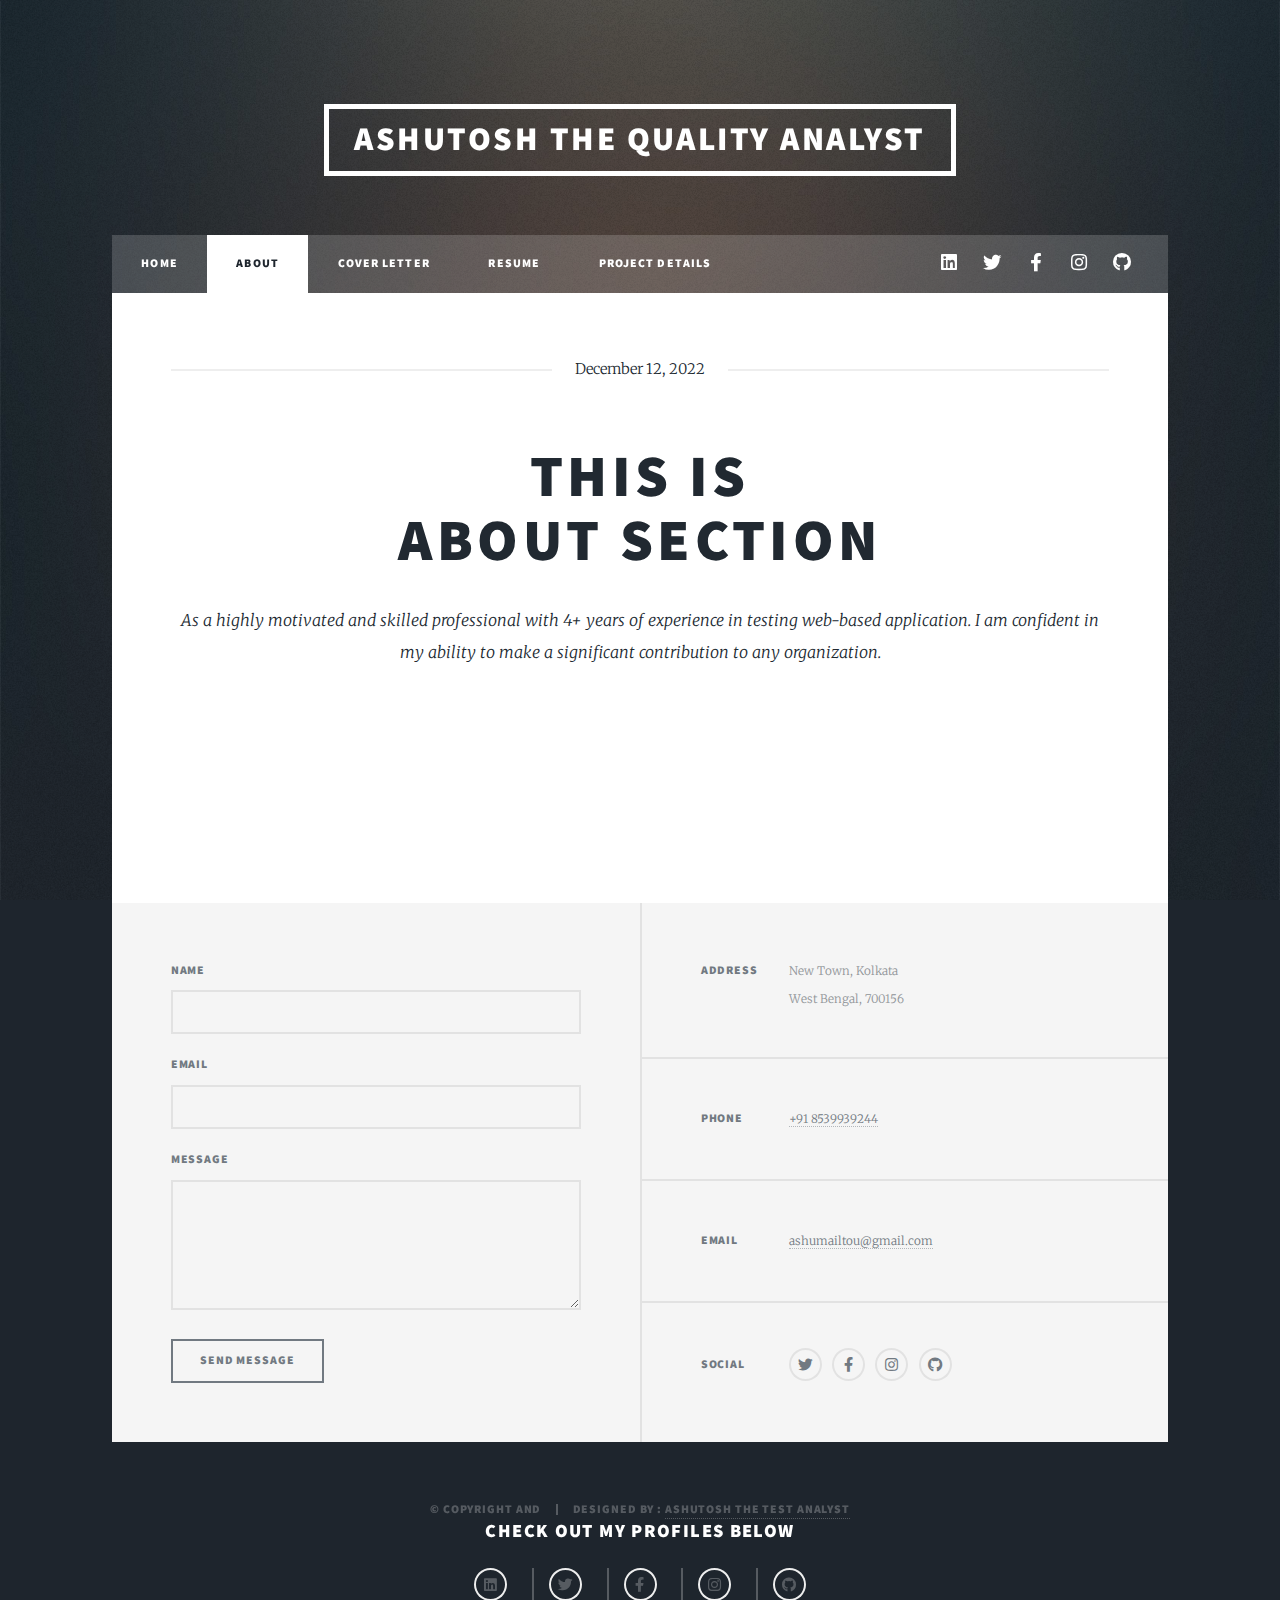
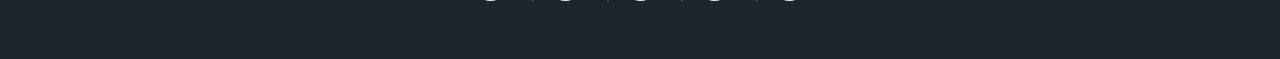
==== commit f8aca8a0: "second commit" ====
--- a/about.html
+++ b/about.html
@@ -22,13 +22,16 @@
 						<ul class="links">	
 							<li ><a href="index.html">Home</a></li>
 							<li class="active"><a href="about.html">About </a></li>
-							<li><a href="elements.html">Elements Reference</a></li>
+							<li><a href="Coverletter.html">Cover letter</a></li>
+							<li><a href="Resume.html">Resume</a> </li>
+							<li><a href="Projectdetails.html">Project Details</a> </li>
 						</ul>
 						<ul class="icons">
-							<li><a href="https://twitter.com/singhashutosh00" target="_blank" class="icon brands fa-twitter"><span class="label">Twitter</span></a></li>
-							<li><a href="https://www.facebook.com/profile.php?id=100002453813931" class="icon brands fa-facebook-f"><span class="label">Facebook</span></a></li>
-							<li><a href="https://www.instagram.com/ashutosh.200	" class="icon brands fa-instagram"><span class="label">Instagram</span></a></li>
-							<li><a href="https://github.com/singhashutosh200" class="icon brands fa-github"><span class="label">GitHub</span></a></li>
+							<li><a href="https://www.linkedin.com/in/ashutoshkumar-ramp/" target="_blank" class="icon brands fa-linkedin"><span class="label">linkedin</span></a></li>
+									<li><a href="https://twitter.com/singhashutosh00" target="_blank" class="icon brands alt fa-twitter"><span class="label">Twitter</span></a></li>
+									<li><a href="https://www.facebook.com/profile.php?id=100002453813931" target="_self" class="icon brands alt fa-facebook-f"><span class="label">Facebook</span></a></li>
+									<li><a href="https://www.instagram.com/ashutosh.200	" taget="_blank" class="icon brands alt fa-instagram"><span class="label">Instagram</span></a></li>
+									<li><a href="https://github.com/singhashutosh200" taget="_blank" class="icon brands alt fa-github"><span class="label">GitHub</span></a></li>
 						</ul>
 					</nav>
 
@@ -38,16 +41,18 @@
 						<!-- Post -->
 							<section class="post">
 								<header class="major">
-									<span class="date">April 25, 2017</span>
-									<h1>This is a<br />
-									Generic Page</h1>
-									<p>Aenean ornare velit lacus varius enim ullamcorper proin aliquam<br />
-									facilisis ante sed etiam magna interdum congue. Lorem ipsum dolor<br />
-									amet nullam sed etiam veroeros.</p>
+									<span class="date">December 12, 2022</span>
+									<h1>This is <br />
+									About Section</h1>
+									<p>As a highly motivated and skilled professional with
+										4+ years of experience in testing web-based application.
+										I am confident in my ability to make a significant
+										contribution to any organization.</p>
 								</header>
-								<div class="image main"><img src="images/pic01.jpg" alt="" /></div>
-								<p>Donec eget ex magna. Interdum et malesuada fames ac ante ipsum primis in faucibus. Pellentesque venenatis dolor imperdiet dolor mattis sagittis. Praesent rutrum sem diam, vitae egestas enim auctor sit amet. Pellentesque leo mauris, consectetur id ipsum sit amet, fergiat. Pellentesque in mi eu massa lacinia malesuada et a elit. Donec urna ex, lacinia in purus ac, pretium pulvinar mauris. Nunc lorem mauris, fringilla in aliquam at, euismod in lectus. Pellentesque habitant morbi tristique senectus et netus et malesuada fames ac turpis egestas. Curabitur sapien risus, commodo eget turpis at, elementum convallis enim turpis, lorem ipsum dolor sit amet nullam.</p>
-								<p>Lorem ipsum dolor sit amet, consectetur adipiscing elit. Duis dapibus rutrum facilisis. Class aptent taciti sociosqu ad litora torquent per conubia nostra, per inceptos himenaeos. Etiam tristique libero eu nibh porttitor fermentum. Nullam venenatis erat id vehicula viverra. Nunc ultrices eros ut ultricies condimentum. Mauris risus lacus, blandit sit amet venenatis non, bibendum vitae dolor. Nunc lorem mauris, fringilla in aliquam at, euismod in lectus. Pellentesque habitant morbi tristique senectus et netus et malesuada fames ac turpis egestas. In non lorem sit amet elit placerat maximus. Pellentesque aliquam maximus risus. Donec eget ex magna. Interdum et malesuada fames ac ante ipsum primis in faucibus. Pellentesque venenatis dolor imperdiet dolor mattis sagittis. Praesent rutrum sem diam, vitae egestas enim auctor sit amet. Pellentesque leo mauris, consectetur id ipsum.</p>
+								<div class="image main"><img src="images/img3.jpg" alt="" /></div>
+								<div class="image main"><img src="images/img2.jpg" alt="" /></div>
+								<p></p>
+								<p></p>
 							</section>
 
 					</div>
@@ -104,6 +109,14 @@
 				<!-- Copyright -->
 				<div id="copyright">
 					<ul><li>&copy; Copyright and </li><li>Designed by : <a href="#">Ashutosh the Test Analyst</a></li></ul>
+				<h3>check out my profiles below</h3>
+								<ul class="icons alt">
+									<li><a href="https://www.linkedin.com/in/ashutoshkumar-ramp/" target="_blank" class="icon brands fa-linkedin"><span class="label">linkedin</span></a></li>
+									<li><a href="https://twitter.com/singhashutosh00" target="_blank" class="icon brands alt fa-twitter"><span class="label">Twitter</span></a></li>
+									<li><a href="https://www.facebook.com/profile.php?id=100002453813931" target="_self" class="icon brands alt fa-facebook-f"><span class="label">Facebook</span></a></li>
+									<li><a href="https://www.instagram.com/ashutosh.200	" taget="_blank" class="icon brands alt fa-instagram"><span class="label">Instagram</span></a></li>
+									<li><a href="https://github.com/singhashutosh200" taget="_blank" class="icon brands alt fa-github"><span class="label">GitHub</span></a></li>
+								</ul>
 				</div>
 
 			</div>
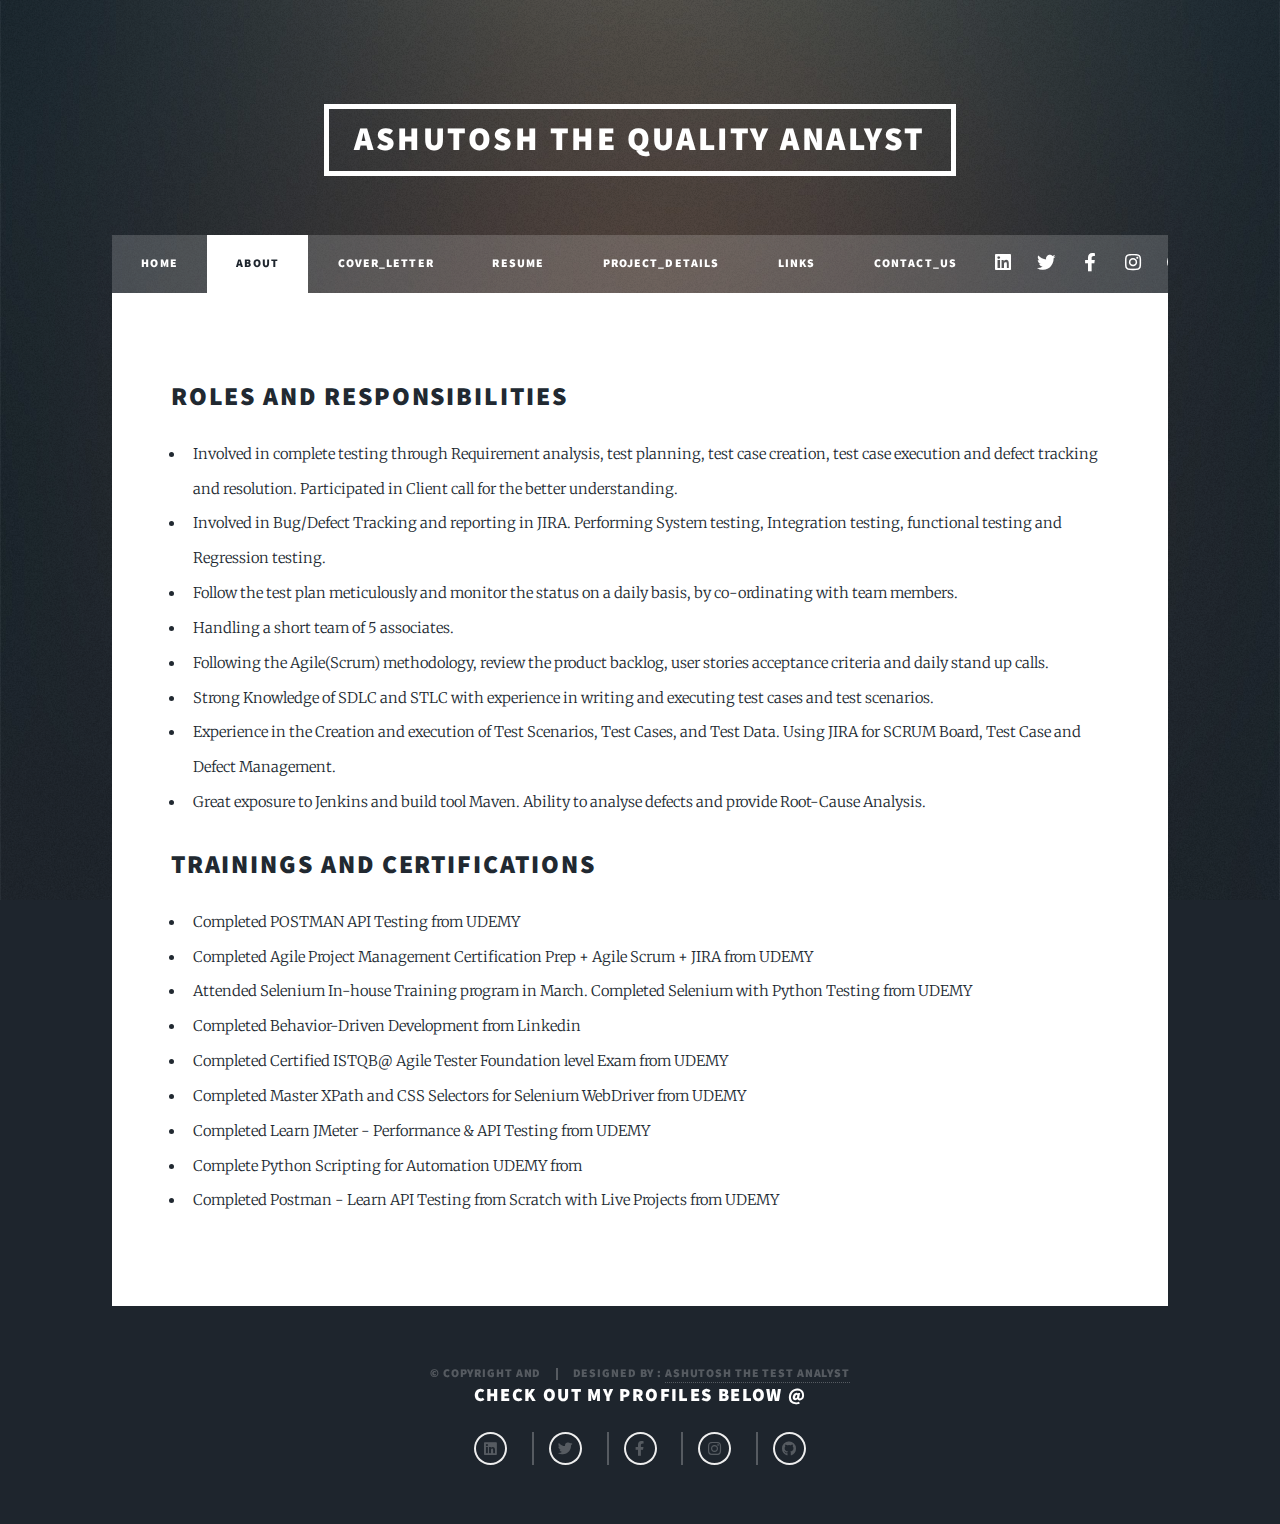
==== commit 0f811d79: "Add files via upload" ====
--- a/about.html
+++ b/about.html
@@ -22,16 +22,18 @@
 						<ul class="links">	
 							<li ><a href="index.html">Home</a></li>
 							<li class="active"><a href="about.html">About </a></li>
-							<li><a href="Coverletter.html">Cover letter</a></li>
+							<li><a href="Coverletter.html">Cover_letter</a></li>
 							<li><a href="Resume.html">Resume</a> </li>
-							<li><a href="Projectdetails.html">Project Details</a> </li>
+							<li><a href="Projectdetails.html">Project_Details</a> </li>
+							<li><a href="links.html"> Links </a> </li>
+							<li><a href="contactus.html"> Contact_Us </a> </li>
 						</ul>
 						<ul class="icons">
 							<li><a href="https://www.linkedin.com/in/ashutoshkumar-ramp/" target="_blank" class="icon brands fa-linkedin"><span class="label">linkedin</span></a></li>
 									<li><a href="https://twitter.com/singhashutosh00" target="_blank" class="icon brands alt fa-twitter"><span class="label">Twitter</span></a></li>
 									<li><a href="https://www.facebook.com/profile.php?id=100002453813931" target="_self" class="icon brands alt fa-facebook-f"><span class="label">Facebook</span></a></li>
-									<li><a href="https://www.instagram.com/ashutosh.200	" taget="_blank" class="icon brands alt fa-instagram"><span class="label">Instagram</span></a></li>
-									<li><a href="https://github.com/singhashutosh200" taget="_blank" class="icon brands alt fa-github"><span class="label">GitHub</span></a></li>
+									<li><a href="https://www.instagram.com/ashutosh.200	" target="_blank" class="icon brands alt fa-instagram"><span class="label">Instagram</span></a></li>
+									<li><a href="https://github.com/singhashutosh200" target="_blank" class="icon brands alt fa-github"><span class="label">GitHub</span></a></li>
 						</ul>
 					</nav>
 
@@ -40,24 +42,44 @@
 
 						<!-- Post -->
 							<section class="post">
-								<header class="major">
-									<span class="date">December 12, 2022</span>
-									<h1>This is <br />
-									About Section</h1>
-									<p>As a highly motivated and skilled professional with
-										4+ years of experience in testing web-based application.
-										I am confident in my ability to make a significant
-										contribution to any organization.</p>
-								</header>
-								<div class="image main"><img src="images/img3.jpg" alt="" /></div>
-								<div class="image main"><img src="images/img2.jpg" alt="" /></div>
-								<p></p>
+								<h2>Roles and Responsibilities</h2>
+									<ul>
+										<li>Involved in complete testing through Requirement analysis, test planning,
+											test case creation, test case execution and defect tracking and resolution.
+											Participated in Client call for the better understanding.</li>
+										<li>Involved in Bug/Defect Tracking and reporting in JIRA. Performing System
+											testing, Integration testing, functional testing and Regression testing.</li>
+										<li>Follow the test plan meticulously and monitor the status on a daily basis,
+											by co-ordinating with team members.</li>
+										<li>Handling a short team of 5 associates.</li>
+										<li> Following the Agile(Scrum) methodology, review the product backlog, user stories
+											acceptance criteria and daily stand up calls. </li>
+										<li> Strong Knowledge of SDLC and STLC with experience in writing and executing test
+											cases and test scenarios.</li>
+										<li>Experience in the Creation and execution of Test Scenarios, Test Cases, and Test Data.
+											Using JIRA for SCRUM Board, Test Case and Defect Management.</li>
+										<li>Great exposure to Jenkins and build tool Maven. Ability to analyse defects and
+											provide Root-Cause Analysis.</li>
+									</ul>
+							<h2>TRAININGS AND CERTIFICATIONS</h2>
+								<ul>
+									<li>Completed POSTMAN API Testing from UDEMY </li>
+									<li>Completed Agile Project Management Certification Prep + Agile Scrum + JIRA from UDEMY</li>
+									<li>Attended Selenium In-house Training program in March. Completed Selenium with Python Testing from UDEMY</li>
+									<li>Completed Behavior-Driven Development from Linkedin</li>
+									<li>Completed Certified ISTQB@ Agile Tester Foundation level Exam from UDEMY</li>
+									<li>Completed Master XPath and CSS Selectors for Selenium WebDriver from UDEMY</li>
+									<li>Completed Learn JMeter - Performance & API Testing from UDEMY</li>
+									<li>Complete Python Scripting for Automation UDEMY from</li>
+									<li>Completed  Postman - Learn API Testing from Scratch with Live Projects from UDEMY</li>
+								</ul>
+
 								<p></p>
 							</section>
 
 					</div>
 
-				<!-- Footer -->
+				<!-- Footer
 					<footer id="footer">
 						<section>
 							<form method="post" action="#">
@@ -98,24 +120,25 @@
 								<h3>Social</h3>
 								<ul class="icons alt">
 									<li><a href="https://twitter.com/singhashutosh00" target="_blank" class="icon brands alt fa-twitter"><span class="label">Twitter</span></a></li>
-									<li><a href="https://www.facebook.com/profile.php?id=100002453813931" target="_self" class="icon brands alt fa-facebook-f"><span class="label">Facebook</span></a></li>
-									<li><a href="https://www.instagram.com/ashutosh.200	" taget="_blank" class="icon brands alt fa-instagram"><span class="label">Instagram</span></a></li>
-									<li><a href="https://github.com/singhashutosh200" taget="_blank" class="icon brands alt fa-github"><span class="label">GitHub</span></a></li>
+									<li><a href="https://www.facebook.com/profile.php?id=100002453813931" target="_blank" class="icon brands alt fa-facebook-f"><span class="label">Facebook</span></a></li>
+									<li><a href="https://www.instagram.com/ashutosh.200	" target="_blank" class="icon brands alt fa-instagram"><span class="label">Instagram</span></a></li>
+									<li><a href="https://github.com/singhashutosh200" target="_blank" class="icon brands alt fa-github"><span class="label">GitHub</span></a></li>
 								</ul>
 							</section>
 						</section>
 					</footer>
+					-->
 
 				<!-- Copyright -->
 				<div id="copyright">
 					<ul><li>&copy; Copyright and </li><li>Designed by : <a href="#">Ashutosh the Test Analyst</a></li></ul>
-				<h3>check out my profiles below</h3>
+				<h3>check out my profiles below @</h3>
 								<ul class="icons alt">
 									<li><a href="https://www.linkedin.com/in/ashutoshkumar-ramp/" target="_blank" class="icon brands fa-linkedin"><span class="label">linkedin</span></a></li>
 									<li><a href="https://twitter.com/singhashutosh00" target="_blank" class="icon brands alt fa-twitter"><span class="label">Twitter</span></a></li>
-									<li><a href="https://www.facebook.com/profile.php?id=100002453813931" target="_self" class="icon brands alt fa-facebook-f"><span class="label">Facebook</span></a></li>
-									<li><a href="https://www.instagram.com/ashutosh.200	" taget="_blank" class="icon brands alt fa-instagram"><span class="label">Instagram</span></a></li>
-									<li><a href="https://github.com/singhashutosh200" taget="_blank" class="icon brands alt fa-github"><span class="label">GitHub</span></a></li>
+									<li><a href="https://www.facebook.com/profile.php?id=100002453813931" target="_blank" class="icon brands alt fa-facebook-f"><span class="label">Facebook</span></a></li>
+									<li><a href="https://www.instagram.com/ashutosh.200	" target="_blank" class="icon brands alt fa-instagram"><span class="label">Instagram</span></a></li>
+									<li><a href="https://github.com/singhashutosh200" target="_blank" class="icon brands alt fa-github"><span class="label">GitHub</span></a></li>
 								</ul>
 				</div>
 
